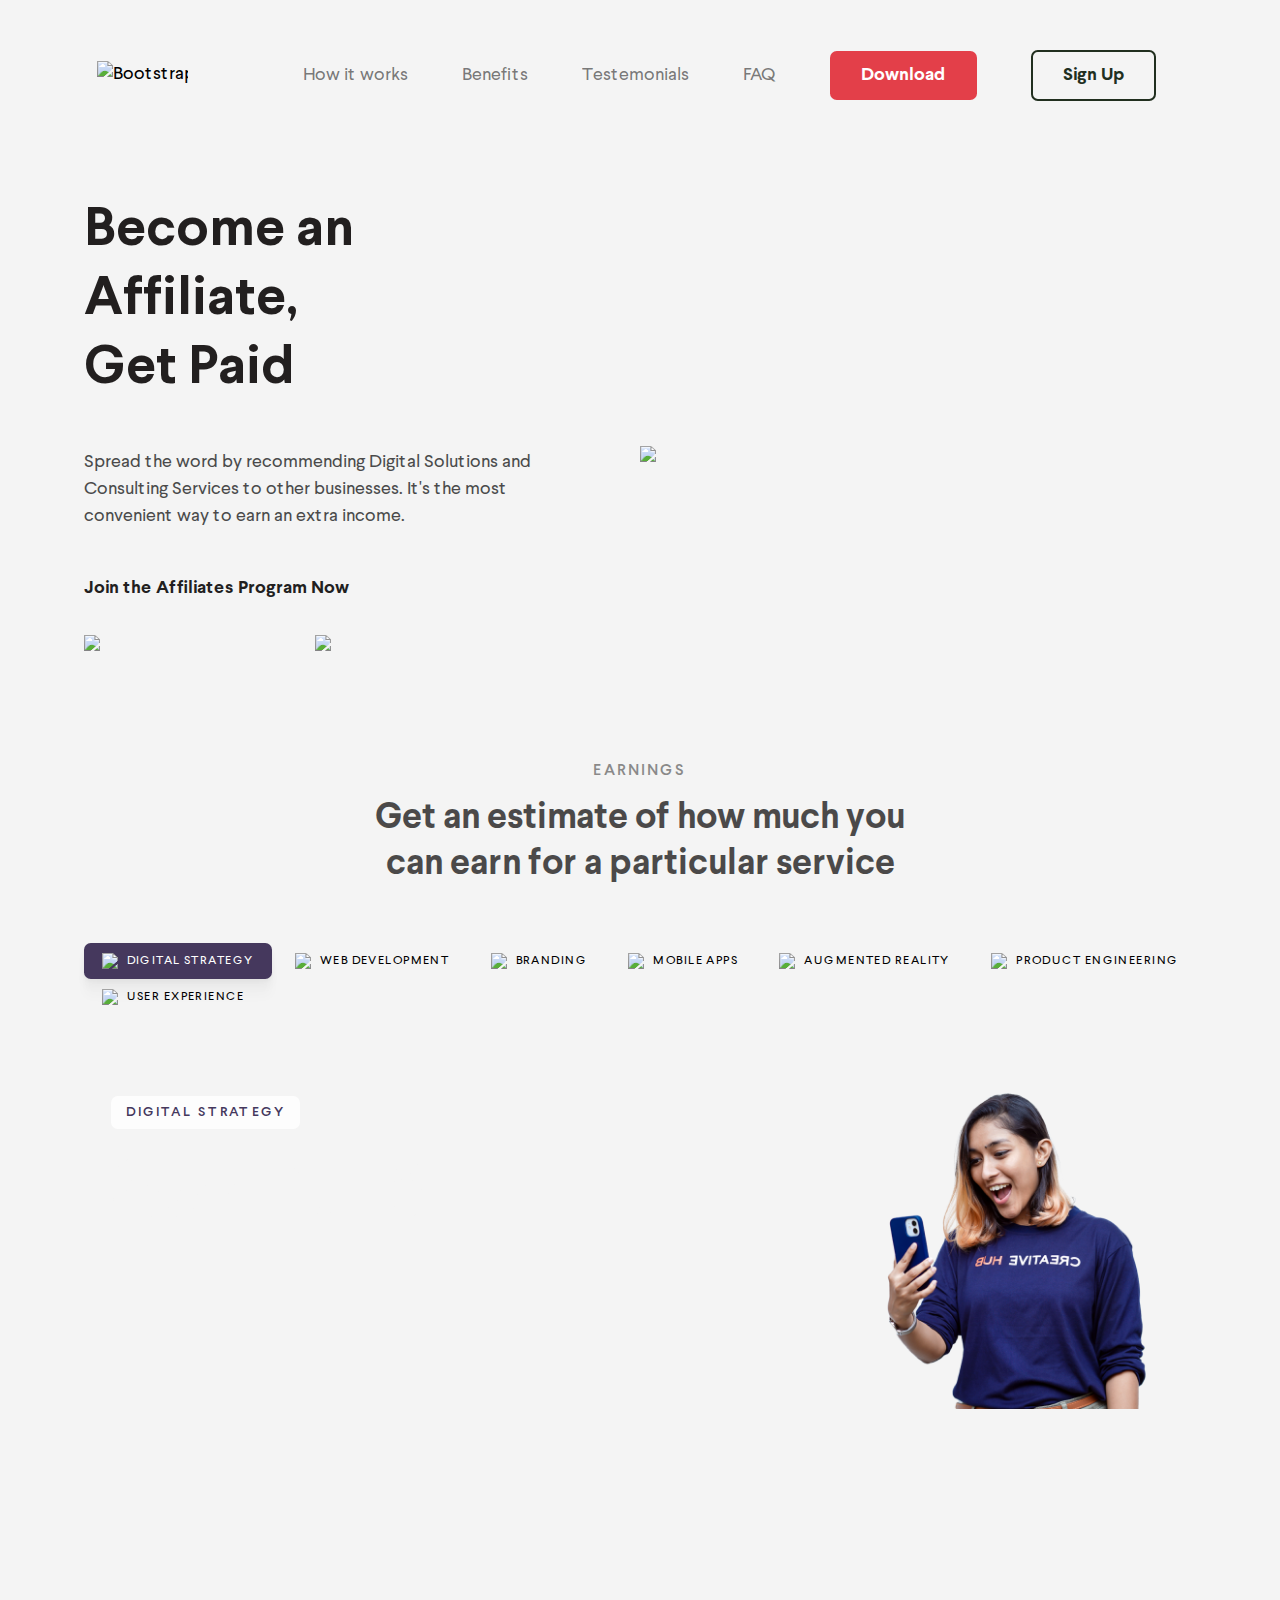
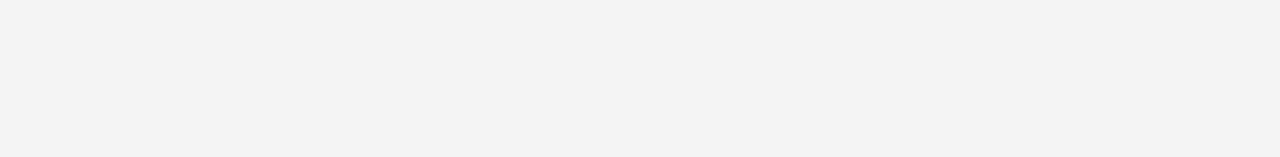
==== Affiliatesv1.html @ 4578acfc "Touches" ====
<!doctype html>
<html lang="en">

<head>
    <meta charset="utf-8">
    <meta name="viewport" content="width=device-width, initial-scale=1">
    <title>Affiliates | CreativeHub</title>
    <link href="stylesheesAff.css" rel="stylesheet" />
    <link href="/css/bootstrap.css" rel="stylesheet" />

</head>

<body>
    <div class="container-xl">
        <div class="row gy-5">
            <nav class="navbar navbar-expand-xl col-12">
                <div class="d-flex flex-row container-fluid">
                    <div class="col-1">
                        <a class="navbar-brand" href="#">
                            <img src="/assets/Logo.png" alt="Bootstrap">
                        </a>
                    </div>
                    <button class="navbar-toggler" type="button" data-bs-toggle="collapse"
                        data-bs-target="#navbarNavAltMarkup" aria-controls="navbarNavAltMarkup" aria-expanded="false"
                        aria-label="Toggle navigation">
                        <span class="navbar-toggler-icon"></span>
                    </button>
                    <div class="collapse navbar-collapse flex-row-reverse" id="navbarNavAltMarkup">
                        <ul class="navbar-nav">
                            <li class="nav-item p-3">
                                <a class="nav-link" href="#">
                                    <p>How it works</p>
                                </a>
                            </li>
                            <li class="nav-item p-3">
                                <a class="nav-link" href="#">
                                    <p>Benefits</p>
                                </a>
                            </li>
                            <li class="nav-item p-3">
                                <a class="nav-link" href="#">
                                    <p>Testemonials</p>
                                </a>
                            </li>
                            <li class="nav-item p-3">
                                <a class="nav-link" href="#">
                                    <p>FAQ</p>
                                </a>
                            </li>
                            <li class="nav-item p-3">
                                <a class="nav-link "><button type="button" class="btn btn-primary primary">
                                        <h4>Download</h4>
                                    </button></a>
                            </li>
                            <li class="nav-item p-3">
                                <a class="nav-link "><button type="button" class="btn btn-outline-secondary border-2">
                                        <h4>Sign Up</h4>
                                    </button></a>
                            </li>
                        </ul>
                    </div>
                </div>
            </nav>
            <div class="header-section">
                <div class="col-12">
                    <div class="row d-flex justify-content-between align-items-center">
                        <div class="col-lg-5 themed-grid-col" style=>
                            <div class="row gy-4">
                                <div class="col-lg-12">
                                    <h2>Become an Affiliate,<br>Get Paid</h2>
                                </div>
                                <div class="col-12">
                                    <p>Spread the word by recommending Digital Solutions and Consulting Services to
                                        other
                                        businesses.
                                        It's the most convenient way to earn an extra income.</p>
                                </div>
                                <div class="col-12">
                                    <h4>Join the Affiliates Program Now</h4>
                                </div>
                                <div class="col-12">
                                    <div class="d-flex">
                                        <div class="col-6">
                                            <img src="/assets/appstoreBadge.png" class="img-fluid">
                                        </div>
                                        <div class="col-6">
                                            <img src="/assets/playstoreBadge.png" class="img-fluid">
                                        </div>
                                    </div>
                                </div>
                            </div>
                        </div>
                        <div class="col-lg-6 themed-grid-col">
                            <img src="/assets/headerimage.png" class="img-fluid">
                        </div>
                    </div>
                </div>
            </div>
            <div class="section-earnings row gy-5">
                <div class="earnings-title row justify-content-center">
                    <div class="col-lg-6 text-center">
                        <h6 class="pb-3 text-opacity-50">Earnings</h6>
                        <h3>Get an estimate of how much you can earn for a particular service</h3>
                    </div>
                </div>
                
                <!-- This is the old Earnings -->
                <div class="earnings-tabs">
                    <ul class="nav nav-pills justify-content-between" id="pills-tab" role="tablist">

                        <li class="nav-item" role="presentation">
                            <button class="dm nav-link active" id="pills-dm-tab" data-bs-toggle="pill"
                                data-bs-target="#pills-dm" type="button" role="tab" aria-controls="pills-dm"
                                aria-selected="true"><img class="pe-2" src="/assets/Ellipse 91.png">DIGITAL
                                STRATEGY</button>
                        </li>
                        <li class="nav-item" role="presentation">
                            <button class="web nav-link" id="pills-web-tab" data-bs-toggle="pill"
                                data-bs-target="#pills-web" type="button" role="tab" aria-controls="pills-web"
                                aria-selected="false"><img class="pe-2" src="/assets/Ellipse 91.png">WEB
                                DEVELOPMENT</button>
                        </li>
                        <li class="nav-item" role="presentation">
                            <button class="brand nav-link" id="pills-brand-tab" data-bs-toggle="pill"
                                data-bs-target="#pills-brand" type="button" role="tab" aria-controls="pills-brand"
                                aria-selected="false"><img class="pe-2" src="/assets/Ellipse 91.png">BRANDING</button>
                        </li>
                        <li class="nav-item" role="presentation">
                            <button class="mobile nav-link" id="pills-mobile-tab" data-bs-toggle="pill"
                                data-bs-target="#pills-mobile" type="button" role="tab" aria-controls="pills-mobile"
                                aria-selected="false"><img class="pe-2" src="/assets/Ellipse 91.png">MOBILE
                                APPS</button>
                        </li>
                        <li class="nav-item" role="presentation">
                            <button class="ar-vr nav-link" id="pills-ar-vr-tab" data-bs-toggle="pill"
                                data-bs-target="#pills-ar-vr" type="button" role="tab" aria-controls="pills-ar-vr"
                                aria-selected="false"><img class="pe-2" src="/assets/Ellipse 91.png">AUGMENTED
                                REALITY</button>
                        </li>
                        <li class="nav-item" role="presentation">
                            <button class="prod nav-link" id="pills-prod-tab" data-bs-toggle="pill"
                                data-bs-target="#pills-prod" type="button" role="tab" aria-controls="pills-prod"
                                aria-selected="false"><img class="pe-2" src="/assets/Ellipse 91.png">PRODUCT
                                ENGINEERING</button>
                        </li>
                        <li class="nav-item" role="presentation">
                            <button class="ux nav-link" id="pills-ux-tab" data-bs-toggle="pill"
                                data-bs-target="#pills-ux" type="button" role="tab" aria-controls="pills-ux"
                                aria-selected="false"><img class="pe-2" src="/assets/Ellipse 91.png">USER
                                EXPERIENCE</button>
                        </li>
                    </ul>
                </div>
                <div class="earnings-content">
                    <div class="tab-content" id="pills-tabContent">
                        <div class="dm tab-pane fade show active rounded-3" id="pills-dm" role="tabpanel"
                            aria-labelledby="pills-dm-tab" tabindex="0">

                            <div class="pricing-content-dm row d-flex  justify-content-between position-relative">
                                <div class="content col-lg-7 themed-grid-col p-4">
                                    <h6><span class="badge bg-white text-dm">Digital Strategy</span></h6>
                                    <h1 class="numbers">$542.76</h1>
                                    <h6 class="text-opacity-50">per month</h6>
                                    <p class="">We define a winning digital strategy with the right combination of
                                        products,
                                        services, capabilities, and technologies to ensure that our client reaches their
                                        business goals in this digital world.</p>
                                </div>

                                <div class="col-lg-5 themed-grid-col d-flex justify-content-end">
                                    <div class="tab-content-image">
                                        <img src="/assets/dilini images 1.png" height="100%"
                                            class="custom position-absolute bottom-0 end-0">
                                    </div>
                                </div>
                            </div>
                        </div>
                        <div class="web tab-pane fade rounded-3" id="pills-web" role="tabpanel"
                            aria-labelledby="pills-web-tab" tabindex="0">
                            <div class="pricing-content-web row d-flex  justify-content-between position-relative">
                                <div class="content col-lg-7 themed-grid-col p-4">
                                    <h6><span class="badge bg-white text-dm">Digital Strategy</span></h6>
                                    <h1 class="numbers">$32.76</h1>
                                    <h6 class="text-opacity-50">per month</h6>
                                    <p class="">We define a winning digital strategy with the right combination of
                                        products,
                                        services, capabilities, and technologies to ensure that our client reaches their
                                        business goals in this digital world.</p>
                                </div>

                                <div class="col-lg-5 themed-grid-col d-flex justify-content-end">
                                    <div class="tab-content-image">
                                        <img src="/assets/dilini images 1.png" height="100%"
                                            class="custom position-absolute bottom-0 end-0">
                                    </div>
                                </div>
                            </div>
                        </div>
                        <div class="brand tab-pane fade" id="pills-brand" role="tabpanel"
                            aria-labelledby="pills-brand-tab" tabindex="0">...</div>
                        <div class="mobile tab-pane fade" id="pills-mobile" role="tabpanel"
                            aria-labelledby="pills-mobile-tab" tabindex="0">...</div>
                        <div class="ar-vr tab-pane fade" id="pills-ar-vr" role="tabpanel"
                            aria-labelledby="pills-ar-vr-tab" tabindex="0">...</div>
                        <div class="prod tab-pane fade" id="pills-prod" role="tabpanel" aria-labelledby="pills-prod-tab"
                            tabindex="0">...</div>
                        <div class="ux tab-pane fade" id="pills-ux" role="tabpanel" aria-labelledby="pills-ux-tab"
                            tabindex="0">...</div>
                    </div>
                </div>

            </div>

        </div>
    </div>
    </div>

    <script src="https://cdn.jsdelivr.net/npm/bootstrap@5.3.0-alpha1/dist/js/bootstrap.bundle.min.js"
        integrity="sha384-w76AqPfDkMBDXo30jS1Sgez6pr3x5MlQ1ZAGC+nuZB+EYdgRZgiwxhTBTkF7CXvN"
        crossorigin="anonymous"></script>
</body>

</html>
---- stylesheesAff.css ----
@import url("/fonts/stylesheet.css");

* {
    font-family: 'Larsseit';
    font-size: 18px;
}

.btn-primary {
    font-weight: 700;
    /* Auto layout */

    display: flex;
    flex-direction: row;
    justify-content: center;
    align-items: center;
    padding: 15px 30px;
    gap: 10px;

    /* Inside auto layout */

    flex: none;
    flex-grow: 0;
}

@keyframes float {
    0% {
        box-shadow: 0 5px 15px 0px rgba(0, 0, 0, 0.6);
        transform: translatey(0px);
    }

    50% {
        box-shadow: 0 25px 15px 0px rgba(0, 0, 0, 0.2);
        transform: translatey(-20px);
    }

    100% {
        box-shadow: 0 5px 15px 0px rgba(0, 0, 0, 0.6);
        transform: translatey(0px);
    }
}

.nav-tab-car {
    background-color: red;
}
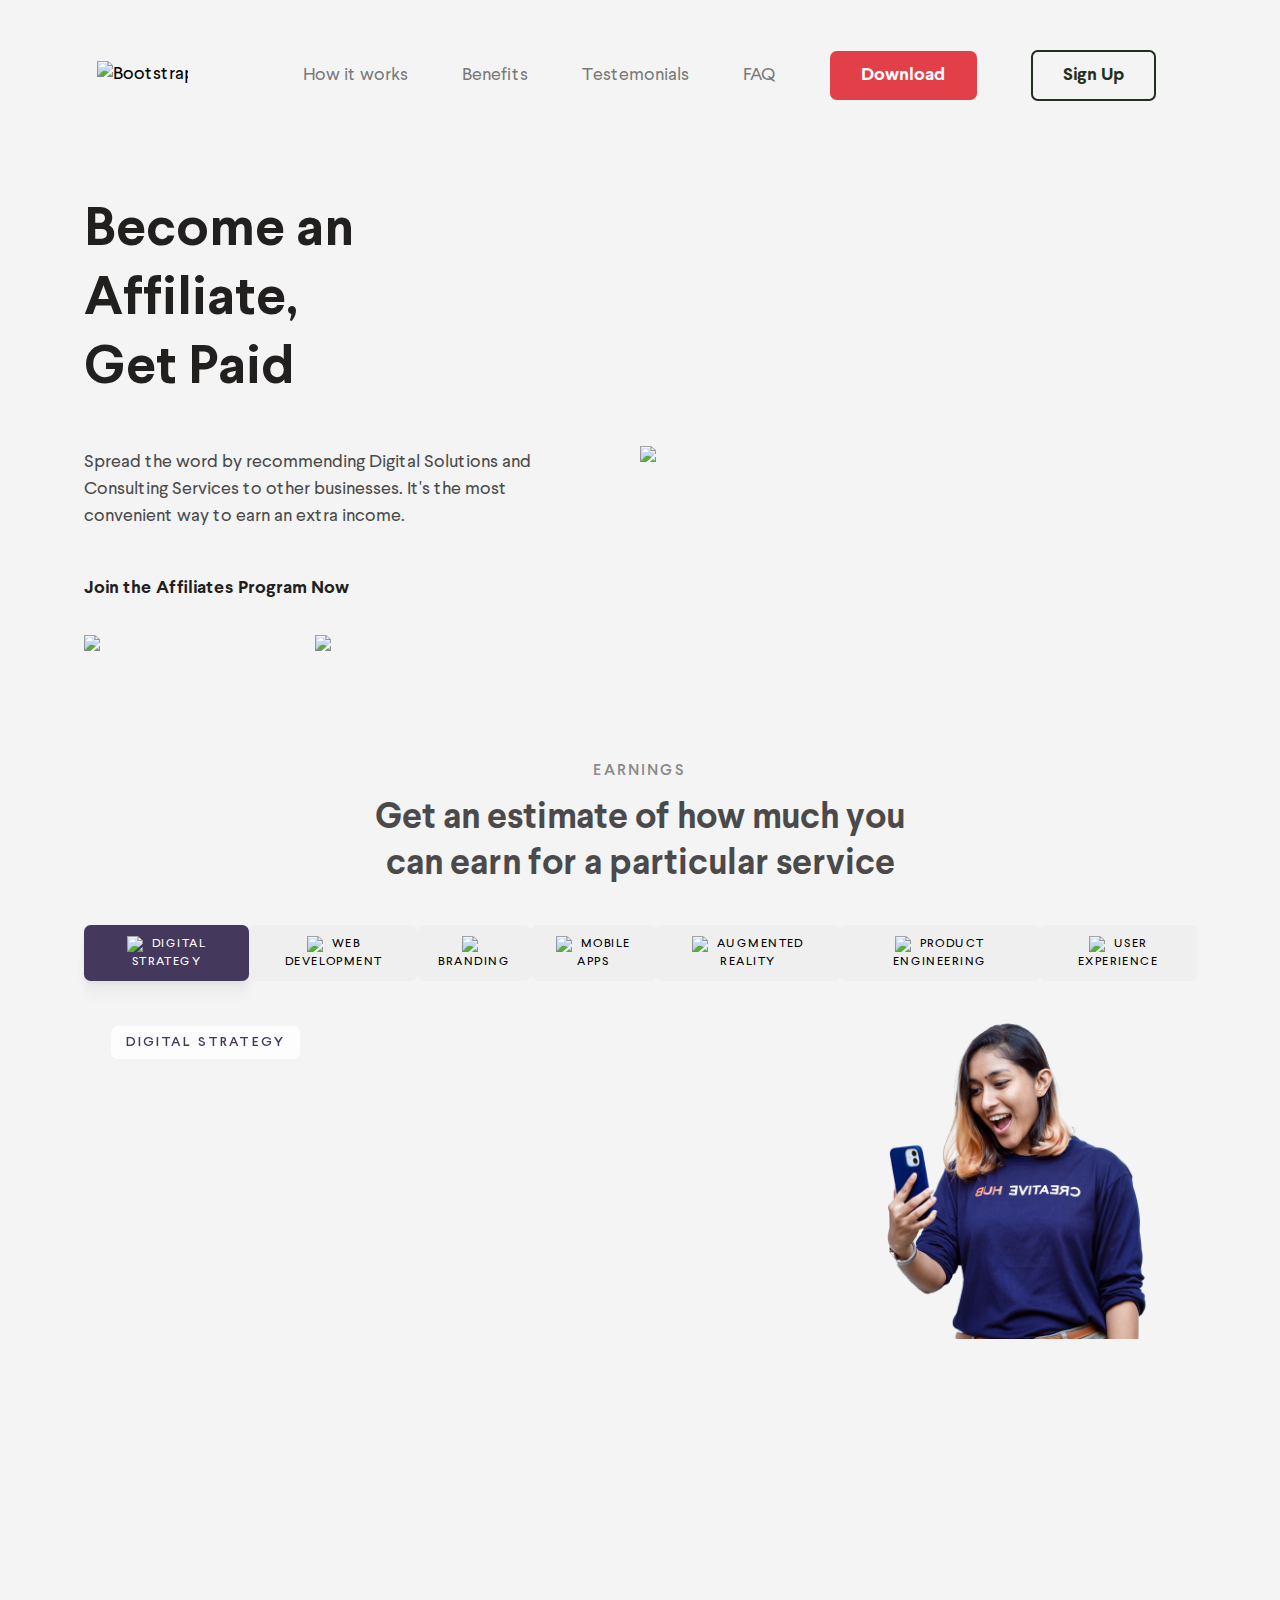
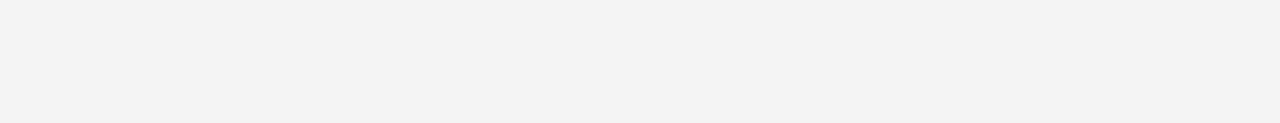
==== commit eb740e94: "FIxed Version--Earning Tabs" ====
--- a/Affiliatesv1.html
+++ b/Affiliatesv1.html
@@ -103,60 +103,37 @@
                         <h3>Get an estimate of how much you can earn for a particular service</h3>
                     </div>
                 </div>
-                
-                <!-- This is the old Earnings -->
-                <div class="earnings-tabs">
-                    <ul class="nav nav-pills justify-content-between" id="pills-tab" role="tablist">
+                <div id="carousel-tabs" class="carousel slide row gy-3 carousel-fade"
+                    data-bs-ride="carousel">
 
-                        <li class="nav-item" role="presentation">
-                            <button class="dm nav-link active" id="pills-dm-tab" data-bs-toggle="pill"
-                                data-bs-target="#pills-dm" type="button" role="tab" aria-controls="pills-dm"
-                                aria-selected="true"><img class="pe-2" src="/assets/Ellipse 91.png">DIGITAL
-                                STRATEGY</button>
-                        </li>
-                        <li class="nav-item" role="presentation">
-                            <button class="web nav-link" id="pills-web-tab" data-bs-toggle="pill"
-                                data-bs-target="#pills-web" type="button" role="tab" aria-controls="pills-web"
-                                aria-selected="false"><img class="pe-2" src="/assets/Ellipse 91.png">WEB
-                                DEVELOPMENT</button>
-                        </li>
-                        <li class="nav-item" role="presentation">
-                            <button class="brand nav-link" id="pills-brand-tab" data-bs-toggle="pill"
-                                data-bs-target="#pills-brand" type="button" role="tab" aria-controls="pills-brand"
-                                aria-selected="false"><img class="pe-2" src="/assets/Ellipse 91.png">BRANDING</button>
-                        </li>
-                        <li class="nav-item" role="presentation">
-                            <button class="mobile nav-link" id="pills-mobile-tab" data-bs-toggle="pill"
-                                data-bs-target="#pills-mobile" type="button" role="tab" aria-controls="pills-mobile"
-                                aria-selected="false"><img class="pe-2" src="/assets/Ellipse 91.png">MOBILE
-                                APPS</button>
-                        </li>
-                        <li class="nav-item" role="presentation">
-                            <button class="ar-vr nav-link" id="pills-ar-vr-tab" data-bs-toggle="pill"
-                                data-bs-target="#pills-ar-vr" type="button" role="tab" aria-controls="pills-ar-vr"
-                                aria-selected="false"><img class="pe-2" src="/assets/Ellipse 91.png">AUGMENTED
-                                REALITY</button>
-                        </li>
-                        <li class="nav-item" role="presentation">
-                            <button class="prod nav-link" id="pills-prod-tab" data-bs-toggle="pill"
-                                data-bs-target="#pills-prod" type="button" role="tab" aria-controls="pills-prod"
-                                aria-selected="false"><img class="pe-2" src="/assets/Ellipse 91.png">PRODUCT
-                                ENGINEERING</button>
-                        </li>
-                        <li class="nav-item" role="presentation">
-                            <button class="ux nav-link" id="pills-ux-tab" data-bs-toggle="pill"
-                                data-bs-target="#pills-ux" type="button" role="tab" aria-controls="pills-ux"
-                                aria-selected="false"><img class="pe-2" src="/assets/Ellipse 91.png">USER
-                                EXPERIENCE</button>
-                        </li>
-                    </ul>
-                </div>
-                <div class="earnings-content">
-                    <div class="tab-content" id="pills-tabContent">
-                        <div class="dm tab-pane fade show active rounded-3" id="pills-dm" role="tabpanel"
-                            aria-labelledby="pills-dm-tab" tabindex="0">
+                    <div class="carousel-indicators">
+                        <button type="button" data-bs-target="#carousel-tabs" data-bs-slide-to="0"
+                            class="dm active" aria-current="true" aria-label="Slide 1"><img class="pe-2"
+                                src="/assets/Ellipse 91.png">Digital Strategy</button>
+                        <button type="button" data-bs-target="#carousel-tabs" data-bs-slide-to="1"
+                            class="web" aria-label="Slide 2"><img class="pe-2" src="/assets/Ellipse 91.png">Web
+                            Development</button>
+                        <button type="button" data-bs-target="#carousel-tabs" data-bs-slide-to="2"
+                            class="brand" aria-label="Slide 3"><img class="pe-2"
+                                src="/assets/Ellipse 91.png">Branding</button>
+                        <button type="button" data-bs-target="#carousel-tabs" data-bs-slide-to="3"
+                            class="mobile" aria-label="Slide 4"><img class="pe-2" src="/assets/Ellipse 91.png">Mobile
+                            Apps</button>
+                        <button type="button" data-bs-target="#carousel-tabs" data-bs-slide-to="4"
+                            class="ar-vr" aria-label="Slide 5"><img class="pe-2" src="/assets/Ellipse 91.png">Augmented
+                            Reality</button>
+                        <button type="button" data-bs-target="#carousel-tabs" data-bs-slide-to="5"
+                            class="prod" aria-label="Slide 6"><img class="pe-2" src="/assets/Ellipse 91.png">Product
+                            Engineering</button>
+                        <button type="button" data-bs-target="#carousel-tabs" data-bs-slide-to="6"
+                            class="ux" aria-label="Slide 7"><img class="pe-2" src="/assets/Ellipse 91.png">User
+                            Experience</button>
+                    </div>
 
-                            <div class="pricing-content-dm row d-flex  justify-content-between position-relative">
+                    <div class="carousel-inner rounded-3">
+                        <div class="carousel-item active ">
+                            <div class="pricing-content-dm row d-flex justify-content-between position-relative"
+                                id="carousel-dm">
                                 <div class="content col-lg-7 themed-grid-col p-4">
                                     <h6><span class="badge bg-white text-dm">Digital Strategy</span></h6>
                                     <h1 class="numbers">$542.76</h1>
@@ -175,40 +152,26 @@
                                 </div>
                             </div>
                         </div>
-                        <div class="web tab-pane fade rounded-3" id="pills-web" role="tabpanel"
-                            aria-labelledby="pills-web-tab" tabindex="0">
-                            <div class="pricing-content-web row d-flex  justify-content-between position-relative">
-                                <div class="content col-lg-7 themed-grid-col p-4">
-                                    <h6><span class="badge bg-white text-dm">Digital Strategy</span></h6>
-                                    <h1 class="numbers">$32.76</h1>
-                                    <h6 class="text-opacity-50">per month</h6>
-                                    <p class="">We define a winning digital strategy with the right combination of
-                                        products,
-                                        services, capabilities, and technologies to ensure that our client reaches their
-                                        business goals in this digital world.</p>
-                                </div>
-
-                                <div class="col-lg-5 themed-grid-col d-flex justify-content-end">
-                                    <div class="tab-content-image">
-                                        <img src="/assets/dilini images 1.png" height="100%"
-                                            class="custom position-absolute bottom-0 end-0">
-                                    </div>
-                                </div>
-                            </div>
+                        <div class="carousel-item">
+                            <img src="/assets/image 17.png" class="d-block w-100" alt="...">
                         </div>
-                        <div class="brand tab-pane fade" id="pills-brand" role="tabpanel"
-                            aria-labelledby="pills-brand-tab" tabindex="0">...</div>
-                        <div class="mobile tab-pane fade" id="pills-mobile" role="tabpanel"
-                            aria-labelledby="pills-mobile-tab" tabindex="0">...</div>
-                        <div class="ar-vr tab-pane fade" id="pills-ar-vr" role="tabpanel"
-                            aria-labelledby="pills-ar-vr-tab" tabindex="0">...</div>
-                        <div class="prod tab-pane fade" id="pills-prod" role="tabpanel" aria-labelledby="pills-prod-tab"
-                            tabindex="0">...</div>
-                        <div class="ux tab-pane fade" id="pills-ux" role="tabpanel" aria-labelledby="pills-ux-tab"
-                            tabindex="0">...</div>
+                        <div class="carousel-item">
+                            <img src="/assets/image 16.png" class="d-block w-100" alt="...">
+                        </div>
+                        <div class="carousel-item">
+                            <img src="/assets/image 16.png" class="d-block w-100" alt="...">
+                        </div>
+                        <div class="carousel-item">
+                            <img src="/assets/image 16.png" class="d-block w-100" alt="...">
+                        </div>
+                        <div class="carousel-item">
+                            <img src="/assets/image 16.png" class="d-block w-100" alt="...">
+                        </div>
+                        <div class="carousel-item">
+                            <img src="/assets/image 16.png" class="d-block w-100" alt="...">
+                        </div>
                     </div>
                 </div>
-
             </div>
 
         </div>
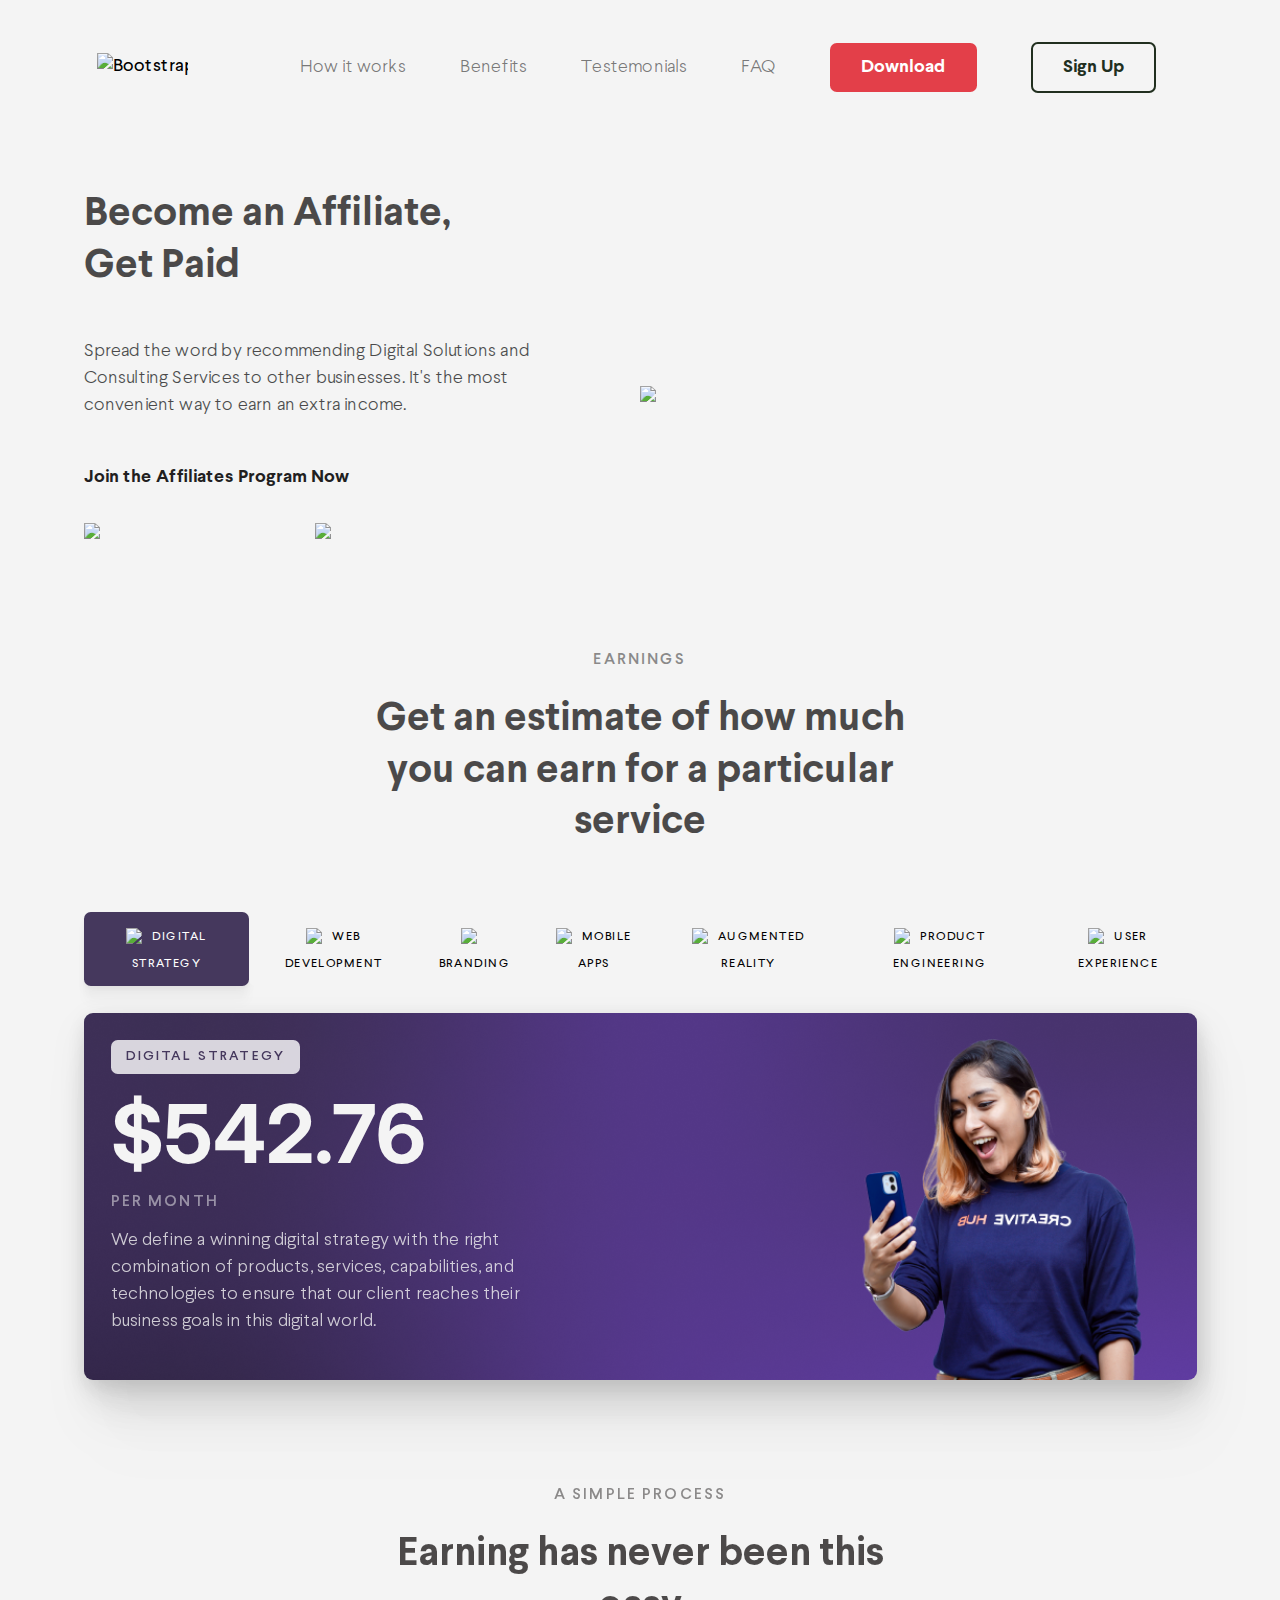
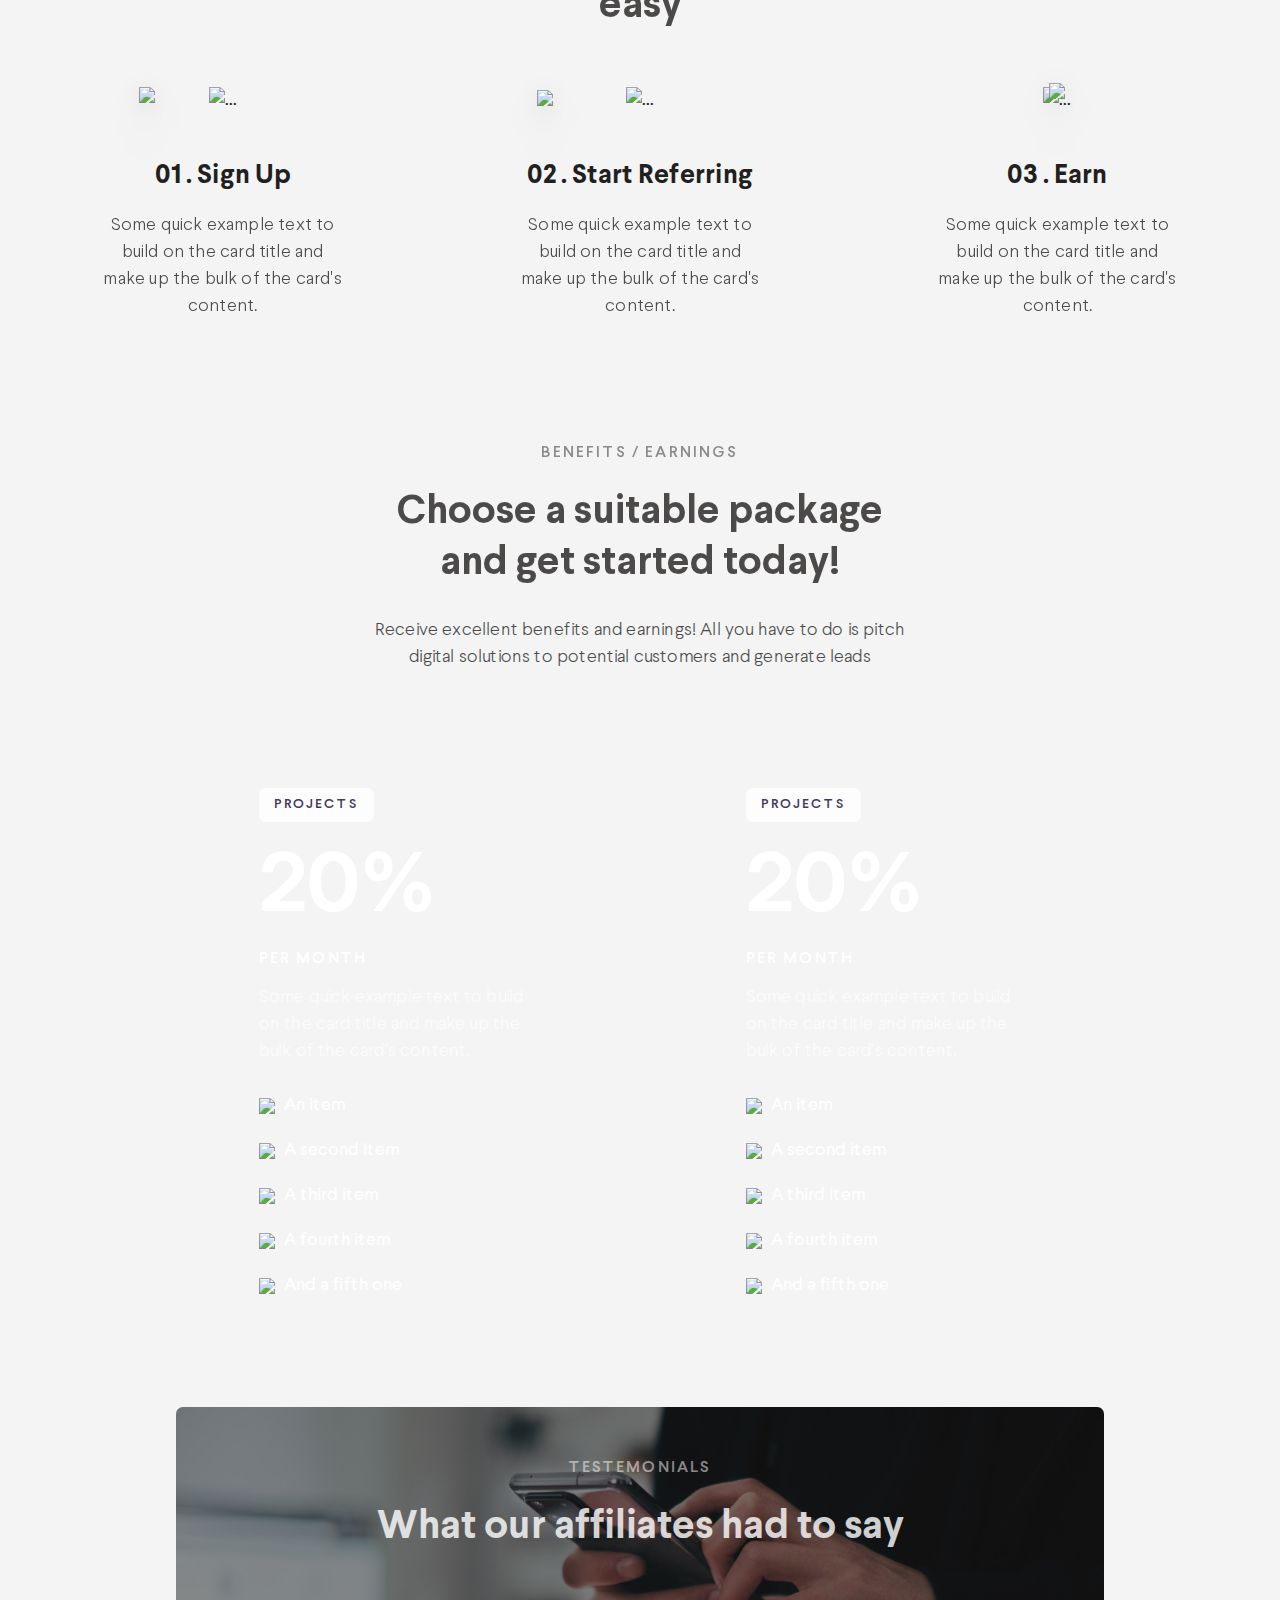
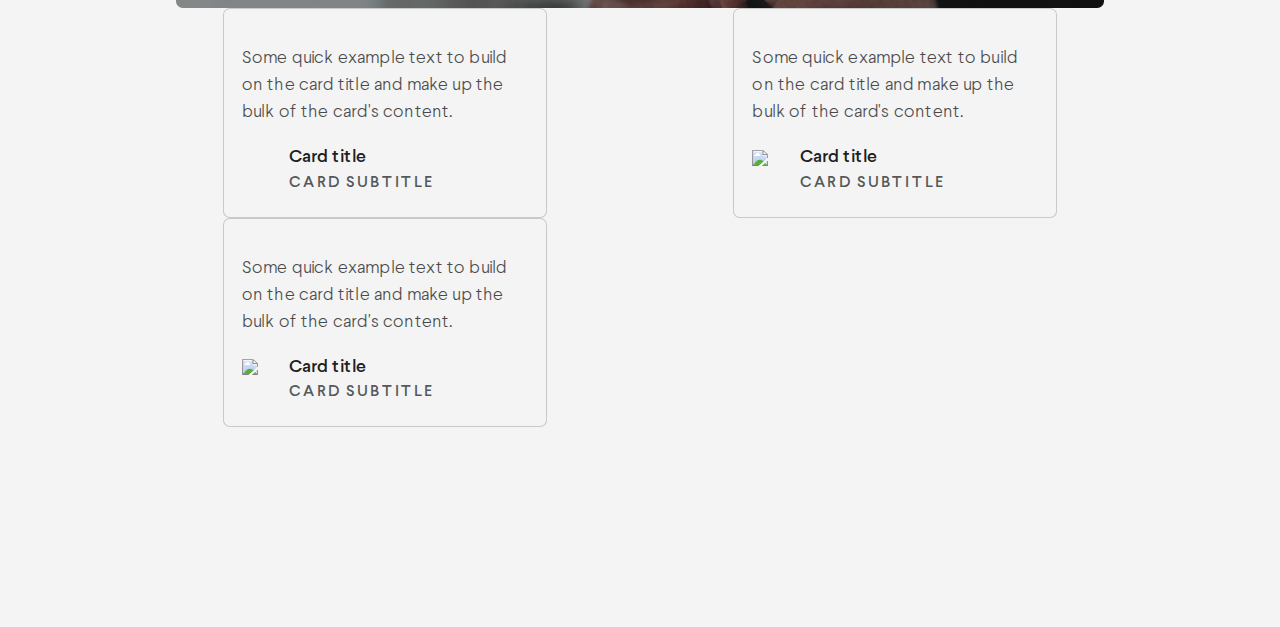
==== commit 238b9b85: "Push after long time" ====
--- a/Affiliatesv1.html
+++ b/Affiliatesv1.html
@@ -8,11 +8,14 @@
     <link href="stylesheesAff.css" rel="stylesheet" />
     <link href="/css/bootstrap.css" rel="stylesheet" />
 
+
+
+
 </head>
 
-<body>
+<body style="margin-bottom: 200px;">
     <div class="container-xl">
-        <div class="row gy-5">
+        <div class="row row-gap-5">
             <nav class="navbar navbar-expand-xl col-12">
                 <div class="d-flex flex-row container-fluid">
                     <div class="col-1">
@@ -61,80 +64,79 @@
                     </div>
                 </div>
             </nav>
-            <div class="header-section">
-                <div class="col-12">
-                    <div class="row d-flex justify-content-between align-items-center">
-                        <div class="col-lg-5 themed-grid-col" style=>
-                            <div class="row gy-4">
-                                <div class="col-lg-12">
-                                    <h2>Become an Affiliate,<br>Get Paid</h2>
-                                </div>
-                                <div class="col-12">
-                                    <p>Spread the word by recommending Digital Solutions and Consulting Services to
-                                        other
-                                        businesses.
-                                        It's the most convenient way to earn an extra income.</p>
-                                </div>
-                                <div class="col-12">
-                                    <h4>Join the Affiliates Program Now</h4>
-                                </div>
-                                <div class="col-12">
-                                    <div class="d-flex">
-                                        <div class="col-6">
-                                            <img src="/assets/appstoreBadge.png" class="img-fluid">
-                                        </div>
-                                        <div class="col-6">
-                                            <img src="/assets/playstoreBadge.png" class="img-fluid">
-                                        </div>
-                                    </div>
-                                </div>
-                            </div>
-                        </div>
-                        <div class="col-lg-6 themed-grid-col">
-                            <img src="/assets/headerimage.png" class="img-fluid">
-                        </div>
+            <div class="header-section align-items-center col-12">
+                <div class="row justify-content-between align-items-center">
+                    <div class="col-lg-5 themed-grid-col">
+                        <div class="row gy-4">
+                            <div class="col-lg-12">
+                                <h2>Become an Affiliate,<br>Get Paid</h2>
+                            </div>
+                            <div class="col-12">
+                                <p>Spread the word by recommending Digital Solutions and Consulting Services to
+                                    other
+                                    businesses.
+                                    It's the most convenient way to earn an extra income.</p>
+                            </div>
+                            <div class="col-12">
+                                <h4>Join the Affiliates Program Now</h4>
+                            </div>
+                            <div class="col-xl-12">
+                                <div class="d-flex">
+                                    <div class="col-6">
+                                        <img src="/assets/appstoreBadge.png" class="img-fluid">
+                                    </div>
+                                    <div class="col-6">
+                                        <img src="/assets/playstoreBadge.png" class="img-fluid">
+                                    </div>
+                                </div>
+                            </div>
+                        </div>
+                    </div>
+                    <div class="col-lg-6 themed-grid-col">
+                        <img src="/assets/headerimage.png" class="img-fluid">
                     </div>
                 </div>
             </div>
-            <div class="section-earnings row gy-5">
+            <div class="section-earnings col-12 row row-gap-6 mb-5">
+
                 <div class="earnings-title row justify-content-center">
-                    <div class="col-lg-6 text-center">
-                        <h6 class="pb-3 text-opacity-50">Earnings</h6>
-                        <h3>Get an estimate of how much you can earn for a particular service</h3>
-                    </div>
-                </div>
-                <div id="carousel-tabs" class="carousel slide row gy-3 carousel-fade"
-                    data-bs-ride="carousel">
+                    <div class="col-lg-6 text-center row row-gap-4">
+                        <h6 class="col-12 text-opacity-50">Earnings</h6>
+                        <h2 class="col-12">Get an estimate of how much you can earn for a particular service</h2>
+                    </div>
+                </div>
+
+                <div id="carousel-tabs" class="carousel slide row row-gap-4" data-bs-ride="carousel">
 
                     <div class="carousel-indicators">
-                        <button type="button" data-bs-target="#carousel-tabs" data-bs-slide-to="0"
-                            class="dm active" aria-current="true" aria-label="Slide 1"><img class="pe-2"
-                                src="/assets/Ellipse 91.png">Digital Strategy</button>
-                        <button type="button" data-bs-target="#carousel-tabs" data-bs-slide-to="1"
-                            class="web" aria-label="Slide 2"><img class="pe-2" src="/assets/Ellipse 91.png">Web
-                            Development</button>
-                        <button type="button" data-bs-target="#carousel-tabs" data-bs-slide-to="2"
-                            class="brand" aria-label="Slide 3"><img class="pe-2"
-                                src="/assets/Ellipse 91.png">Branding</button>
-                        <button type="button" data-bs-target="#carousel-tabs" data-bs-slide-to="3"
-                            class="mobile" aria-label="Slide 4"><img class="pe-2" src="/assets/Ellipse 91.png">Mobile
-                            Apps</button>
-                        <button type="button" data-bs-target="#carousel-tabs" data-bs-slide-to="4"
-                            class="ar-vr" aria-label="Slide 5"><img class="pe-2" src="/assets/Ellipse 91.png">Augmented
-                            Reality</button>
-                        <button type="button" data-bs-target="#carousel-tabs" data-bs-slide-to="5"
-                            class="prod" aria-label="Slide 6"><img class="pe-2" src="/assets/Ellipse 91.png">Product
-                            Engineering</button>
-                        <button type="button" data-bs-target="#carousel-tabs" data-bs-slide-to="6"
-                            class="ux" aria-label="Slide 7"><img class="pe-2" src="/assets/Ellipse 91.png">User
-                            Experience</button>
+                        <button type="button" data-bs-target="#carousel-tabs" data-bs-slide-to="0" class="dm active"
+                            aria-current="true" aria-label="Slide 1"><img class="icon"
+                                src="/assets/Ellipse 91.png"><span>Digital Strategy</span></button>
+                        <button type="button" data-bs-target="#carousel-tabs" data-bs-slide-to="1" class="web"
+                            aria-label="Slide 2"><img class="icon" src="/assets/Ellipse 91.png"><span>Web
+                                Development</span></button>
+                        <button type="button" data-bs-target="#carousel-tabs" data-bs-slide-to="2" class="brand"
+                            aria-label="Slide 3"><img class="icon"
+                                src="/assets/Ellipse 91.png"><span>Branding</span></button>
+                        <button type="button" data-bs-target="#carousel-tabs" data-bs-slide-to="3" class="mobile"
+                            aria-label="Slide 4"><img class="icon" src="/assets/Ellipse 91.png"><span>Mobile
+                                Apps</span></button>
+                        <button type="button" data-bs-target="#carousel-tabs" data-bs-slide-to="4" class="ar-vr"
+                            aria-label="Slide 5"><img class="icon" src="/assets/Ellipse 91.png"><span>Augmented
+                                Reality</span></button>
+                        <button type="button" data-bs-target="#carousel-tabs" data-bs-slide-to="5" class="prod"
+                            aria-label="Slide 6"><img class="icon" src="/assets/Ellipse 91.png"><span>Product
+                                Engineering</span></button>
+                        <button type="button" data-bs-target="#carousel-tabs" data-bs-slide-to="6" class="ux"
+                            aria-label="Slide 7"><img class="icon" src="/assets/Ellipse 91.png"><span>User
+                                Experience</span></button>
                     </div>
 
                     <div class="carousel-inner rounded-3">
                         <div class="carousel-item active ">
                             <div class="pricing-content-dm row d-flex justify-content-between position-relative"
                                 id="carousel-dm">
-                                <div class="content col-lg-7 themed-grid-col p-4">
+                                <div class="content col-lg-5 themed-grid-col p-4">
                                     <h6><span class="badge bg-white text-dm">Digital Strategy</span></h6>
                                     <h1 class="numbers">$542.76</h1>
                                     <h6 class="text-opacity-50">per month</h6>
@@ -153,34 +155,317 @@
                             </div>
                         </div>
                         <div class="carousel-item">
-                            <img src="/assets/image 17.png" class="d-block w-100" alt="...">
-                        </div>
-                        <div class="carousel-item">
-                            <img src="/assets/image 16.png" class="d-block w-100" alt="...">
-                        </div>
-                        <div class="carousel-item">
-                            <img src="/assets/image 16.png" class="d-block w-100" alt="...">
-                        </div>
-                        <div class="carousel-item">
-                            <img src="/assets/image 16.png" class="d-block w-100" alt="...">
-                        </div>
-                        <div class="carousel-item">
-                            <img src="/assets/image 16.png" class="d-block w-100" alt="...">
-                        </div>
-                        <div class="carousel-item">
-                            <img src="/assets/image 16.png" class="d-block w-100" alt="...">
+                            <div class="pricing-content-dm row d-flex justify-content-between position-relative"
+                                id="carousel-web">
+                                <div class="content col-lg-5 themed-grid-col p-4">
+                                    <h6><span class="badge bg-white text-web">Web Development</span></h6>
+                                    <h1 class="numbers">$542.76</h1>
+                                    <h6 class="text-opacity-50">per month</h6>
+                                    <p class="">We define a winning digital strategy with the right combination of
+                                        products,
+                                        services, capabilities, and technologies to ensure that our client reaches their
+                                        business goals in this digital world.</p>
+                                </div>
+
+                                <div class="col-lg-5 themed-grid-col d-flex justify-content-end">
+                                    <div class="tab-content-image">
+                                        <img src="/assets/dilini images 1.png" height="100%"
+                                            class="custom position-absolute bottom-0 end-0">
+                                    </div>
+                                </div>
+                            </div>
+                        </div>
+                        <div class="carousel-item">
+                            <div class="pricing-content-dm row d-flex justify-content-between position-relative"
+                                id="carousel-brand">
+                                <div class="content col-lg-5 themed-grid-col p-4">
+                                    <h6><span class="badge bg-white text-brand">Branding</span></h6>
+                                    <h1 class="numbers">$542.76</h1>
+                                    <h6 class="text-opacity-50">per month</h6>
+                                    <p class="">We define a winning digital strategy with the right combination of
+                                        products,
+                                        services, capabilities, and technologies to ensure that our client reaches their
+                                        business goals in this digital world.</p>
+                                </div>
+
+                                <div class="col-lg-5 themed-grid-col d-flex justify-content-end">
+                                    <div class="tab-content-image">
+                                        <img src="/assets/dilini images 1.png" height="100%"
+                                            class="custom position-absolute bottom-0 end-0">
+                                    </div>
+                                </div>
+                            </div>
+                        </div>
+                        <div class="carousel-item">
+                            <div class="pricing-content-dm row d-flex justify-content-between position-relative"
+                                id="carousel-mobile">
+                                <div class="content col-lg-5 themed-grid-col p-4">
+                                    <h6><span class="badge bg-white text-mobile">Mobile Apps</span></h6>
+                                    <h1 class="numbers">$542.76</h1>
+                                    <h6 class="text-opacity-50">per month</h6>
+                                    <p class="">We define a winning digital strategy with the right combination of
+                                        products,
+                                        services, capabilities, and technologies to ensure that our client reaches their
+                                        business goals in this digital world.</p>
+                                </div>
+
+                                <div class="col-lg-5 themed-grid-col d-flex justify-content-end">
+                                    <div class="tab-content-image">
+                                        <img src="/assets/dilini images 1.png" height="100%"
+                                            class="custom position-absolute bottom-0 end-0">
+                                    </div>
+                                </div>
+                            </div>
+                        </div>
+                        <div class="carousel-item">
+                            <div class="pricing-content-dm row d-flex justify-content-between position-relative"
+                                id="carousel-ar-vr">
+                                <div class="content col-lg-5 themed-grid-col p-4">
+                                    <h6><span class="badge bg-white text-ar-vr">Augmented Reality</span></h6>
+                                    <h1 class="numbers">$542.76</h1>
+                                    <h6 class="text-opacity-50">per month</h6>
+                                    <p class="">We define a winning digital strategy with the right combination of
+                                        products,
+                                        services, capabilities, and technologies to ensure that our client reaches their
+                                        business goals in this digital world.</p>
+                                </div>
+
+                                <div class="col-lg-5 themed-grid-col d-flex justify-content-end">
+                                    <div class="tab-content-image">
+                                        <img src="/assets/dilini images 1.png" height="100%"
+                                            class="custom position-absolute bottom-0 end-0">
+                                    </div>
+                                </div>
+                            </div>
+                        </div>
+                        <div class="carousel-item">
+                            <div class="pricing-content-dm row d-flex justify-content-between position-relative"
+                                id="carousel-prod">
+                                <div class="content col-lg-5 themed-grid-col p-4">
+                                    <h6><span class="badge bg-white text-prod">Product Engineering</span></h6>
+                                    <h1 class="numbers">$542.76</h1>
+                                    <h6 class="text-opacity-50">per month</h6>
+                                    <p class="">We define a winning digital strategy with the right combination of
+                                        products,
+                                        services, capabilities, and technologies to ensure that our client reaches their
+                                        business goals in this digital world.</p>
+                                </div>
+
+                                <div class="col-lg-5 themed-grid-col d-flex justify-content-end">
+                                    <div class="tab-content-image">
+                                        <img src="/assets/dilini images 1.png" height="100%"
+                                            class="custom position-absolute bottom-0 end-0">
+                                    </div>
+                                </div>
+                            </div>
+                        </div>
+                        <div class="carousel-item">
+                            <div class="pricing-content-dm row d-flex justify-content-between position-relative"
+                                id="carousel-ux">
+                                <div class="content col-lg-5 themed-grid-col p-4">
+                                    <h6><span class="badge bg-white text-ux">User Experience</span></h6>
+                                    <h1 class="numbers">$542.76</h1>
+                                    <h6 class="text-opacity-50">per month</h6>
+                                    <p class="">We define a winning digital strategy with the right combination of
+                                        products,
+                                        services, capabilities, and technologies to ensure that our client reaches their
+                                        business goals in this digital world.</p>
+                                </div>
+
+                                <div class="col-lg-5 themed-grid-col d-flex justify-content-end">
+                                    <div class="tab-content-image">
+                                        <img src="/assets/dilini images 1.png" height="100%"
+                                            class="custom position-absolute bottom-0 end-0">
+                                    </div>
+                                </div>
+                            </div>
                         </div>
                     </div>
                 </div>
             </div>
+            <div class="section-process col-12 row row-gap">
+                <div class="process-title row justify-content-center">
+                    <div class="col-lg-6 text-center row row-gap-4">
+                        <h6 class="col-12 text-opacity-50">A simple Process</h6>
+                        <h2 class="col-12">Earning has never been this easy</h2>
+                    </div>
+                </div>
+                <div class="process-steps row row-gap-4 text-center justify-content-between">
+                    <div class="card border-0 col-sm-3 row gy-4">
+                        <div class="card-image position-relative">
+                            <img src="/assets/signupbuttons.png"
+                                class="position-absolute bottom-40 start-20 shadow-card img-fluid">
+                            <img src="/assets/Sigh Up.png" class="img-fluid" alt="...">
+                        </div>
+                        <div class="card-body">
+                            <h3>01 . Sign Up</h3>
+                            <p class="card-text">Some quick example text to build on the card title and make up the bulk
+                                of the card's content.</p>
+                        </div>
+                    </div>
+                    <div class="card border-0 col-sm-3 row gy-4">
+                        <div class="card-image position-relative">
+                            <img src="/assets/servicetype.png"
+                                class=" img-fluid position-absolute bottom-30 start-15 shadow-card">
+                            <img src="/assets/Start Referring.png" class="img-fluid" alt="...">
+                        </div>
+                        <div class="card-body">
+                            <h3>02 . Start Referring</h3>
+                            <p class="card-text">Some quick example text to build on the card title and make up the bulk
+                                of the card's content.</p>
+                        </div>
+                    </div>
+                    <div class="card border-0 col-sm-3 row gy-4">
+                        <div class="card-image position-relative">
+                            <img src="/assets/Lead.png"
+                                class=" img-fluid position-absolute bottom-25 start-50 translate-middle shadow-card">
+                            <img src="/assets/Earn.png" class="img-fluid" alt="...">
+                        </div>
+                        <div class="card-body">
+                            <h3>03 . Earn</h3>
+                            <p class="card-text">Some quick example text to build on the card title and make up the bulk
+                                of the card's content.</p>
+                        </div>
+                    </div>
+
+                </div>
+            </div>
+            <div class="section-benefits col-12 row row-gap-5">
+                <div class="benefit-title row justify-content-center ">
+                    <div class="col-lg-6 text-center row row-gap-4">
+                        <h6 class="col-12 text-opacity-50">Benefits / earnings</h6>
+                        <h2 class="col-12">Choose a suitable package and get started today!</h2>
+                        <p>Receive excellent benefits and earnings! All you have to do is pitch digital solutions to
+                            potential customers and generate leads</p>
+                    </div>
+                </div>
+                <div class="benefits-info row justify-content-center">
+                    <div class="row col-xl-9 justify-content-between">
+                        <div class="retainer-benefit card px-3 py-4 text-white col-lg-5 border-0" id="retainer">
+                            <div class="card-body">
+                                <h6 class="badge bg-white text-dm">Projects</h6>
+                                <h1 class="card-title">20%</h1>
+                                <h6 class="text-opacity- text-white">per month</h6>
+                                <p class="card-text">Some quick example text to build on the card title and make up the
+                                    bulk
+                                    of the card's content.</p>
+                                <ul class="list-group text-white border-0 bg-transparent">
+                                    <li class="list-group-item border-0 bg-transparent px-0"><img
+                                            src="/assets/list-bullet.png" class="img-fluid pe-2">An item</li>
+                                    <li class="list-group-item border-0 bg-transparent px-0"><img
+                                            src="/assets/list-bullet.png" class="img-fluid pe-2">A second item</li>
+                                    <li class="list-group-item border-0 bg-transparent px-0"><img
+                                            src="/assets/list-bullet.png" class="img-fluid pe-2">A third item</li>
+                                    <li class="list-group-item border-0 bg-transparent px-0"><img
+                                            src="/assets/list-bullet.png" class="img-fluid pe-2">A fourth item</li>
+                                    <li class="list-group-item border-0 bg-transparent px-0"><img
+                                            src="/assets/list-bullet.png" class="img-fluid pe-2">And a fifth one</li>
+                                </ul>
+                            </div>
+                        </div>
+                        <div class="project-benefit card px-3 py-4 text-white col-lg-5 border-0" id="projects">
+                            <div class="card-body">
+                                <h6 class="badge bg-white text-dm">Projects</h6>
+                                <h1 class="card-title">20%</h1>
+                                <h6 class="text-opacity- text-white">per month</h6>
+                                <p class="card-text">Some quick example text to build on the card title and make up the
+                                    bulk
+                                    of the card's content.</p>
+                                <ul class="list-group text-white border-0 bg-transparent">
+                                    <li class="list-group-item border-0 bg-transparent px-0"><img
+                                            src="/assets/list-bullet.png" class="img-fluid pe-2">An item</li>
+                                    <li class="list-group-item border-0 bg-transparent px-0"><img
+                                            src="/assets/list-bullet.png" class="img-fluid pe-2">A second item</li>
+                                    <li class="list-group-item border-0 bg-transparent px-0"><img
+                                            src="/assets/list-bullet.png" class="img-fluid pe-2">A third item</li>
+                                    <li class="list-group-item border-0 bg-transparent px-0"><img
+                                            src="/assets/list-bullet.png" class="img-fluid pe-2">A fourth item</li>
+                                    <li class="list-group-item border-0 bg-transparent px-0"><img
+                                            src="/assets/list-bullet.png" class="img-fluid pe-2">And a fifth one</li>
+                                </ul>
+                            </div>
+                        </div>
+                    </div>
+                </div>
+            </div>
+            <div class="section-process col-12 row row-gap-5">
+                <div class="process-title row justify-content-center">
+                    <div class="col-lg-10 text-center row row-gap-4 rounded-2 p-5" id="testemonials">
+                        <h6 class="col-12 text-opacity-50" style="color:white">Testemonials</h6>
+                        <h2 class="col-12 text-white">What our affiliates had to say</h2>
+                    </div>
+                    <div>
+                        <div class="row justify-content-center">
+                            <div class="row justify-content-between col-lg-9">
+                                <div class="card" style="width: 18rem;">
+                                    <div class="card-body">
+                                        <p class="card-text">Some quick example text to build on the card title and make
+                                            up the
+                                            bulk of the card's content.</p>
+                                        <div class=row>
+                                            <div class="col-2">
+                                            </div>
+                                            <div class="col-10">
+                                                <h5 class="card-title">Card title</h5>
+                                                <h6 class="card-subtitle mb-2 text-body-secondary">Card subtitle</h6>
+                                            </div>
+                                        </div>
+                                    </div>
+                                </div>
+                                <div class="card" style="width: 18rem;">
+                                    <div class="card-body">
+                                        <p class="card-text">Some quick example text to build on the card title and make
+                                            up the
+                                            bulk of the card's content.</p>
+                                        <div class=row>
+                                            <div class="col-2">
+                                                <img src="/assets/Ellipse 91.png" class="img-fluid">
+                                            </div>
+                                            <div class="col-10">
+                                                <h5 class="card-title">Card title</h5>
+                                                <h6 class="card-subtitle mb-2 text-body-secondary">Card subtitle</h6>
+                                            </div>
+                                        </div>
+                                    </div>
+                                </div>
+                                <div class="card" style="width: 18rem;">
+                                    <div class="card-body">
+                                        <p class="card-text">Some quick example text to build on the card title and make
+                                            up the
+                                            bulk of the card's content.</p>
+                                        <div class=row>
+                                            <div class="col-2">
+                                                <img src="/assets/Ellipse 91.png" class="img-fluid">
+                                            </div>
+                                            <div class="col-10">
+                                                <h5 class="card-title">Card title</h5>
+                                                <h6 class="card-subtitle mb-2 text-body-secondary">Card subtitle</h6>
+                                            </div>
+                                        </div>
+                                    </div>
+                                </div>
+
+                            </div>
+                        </div>
+
+                    </div>
+                </div>
+            </div>
+
+
 
         </div>
-    </div>
-    </div>
-
-    <script src="https://cdn.jsdelivr.net/npm/bootstrap@5.3.0-alpha1/dist/js/bootstrap.bundle.min.js"
-        integrity="sha384-w76AqPfDkMBDXo30jS1Sgez6pr3x5MlQ1ZAGC+nuZB+EYdgRZgiwxhTBTkF7CXvN"
-        crossorigin="anonymous"></script>
+
+        <script src="https://cdn.jsdelivr.net/npm/bootstrap@5.3.0-alpha1/dist/js/bootstrap.bundle.min.js"
+            integrity="sha384-w76AqPfDkMBDXo30jS1Sgez6pr3x5MlQ1ZAGC+nuZB+EYdgRZgiwxhTBTkF7CXvN" crossorigin="anonymous">
+
+                var $homeIcon = $('.carousel-tabs');
+
+                $(window).resize(function () {
+                    if (window.innerWidth <= 1000) $homeIcon.addClass('lg-2x');
+                    else $homeIcon.removeClass('lg-2x');
+                });
+            </script>
 </body>
 
 </html>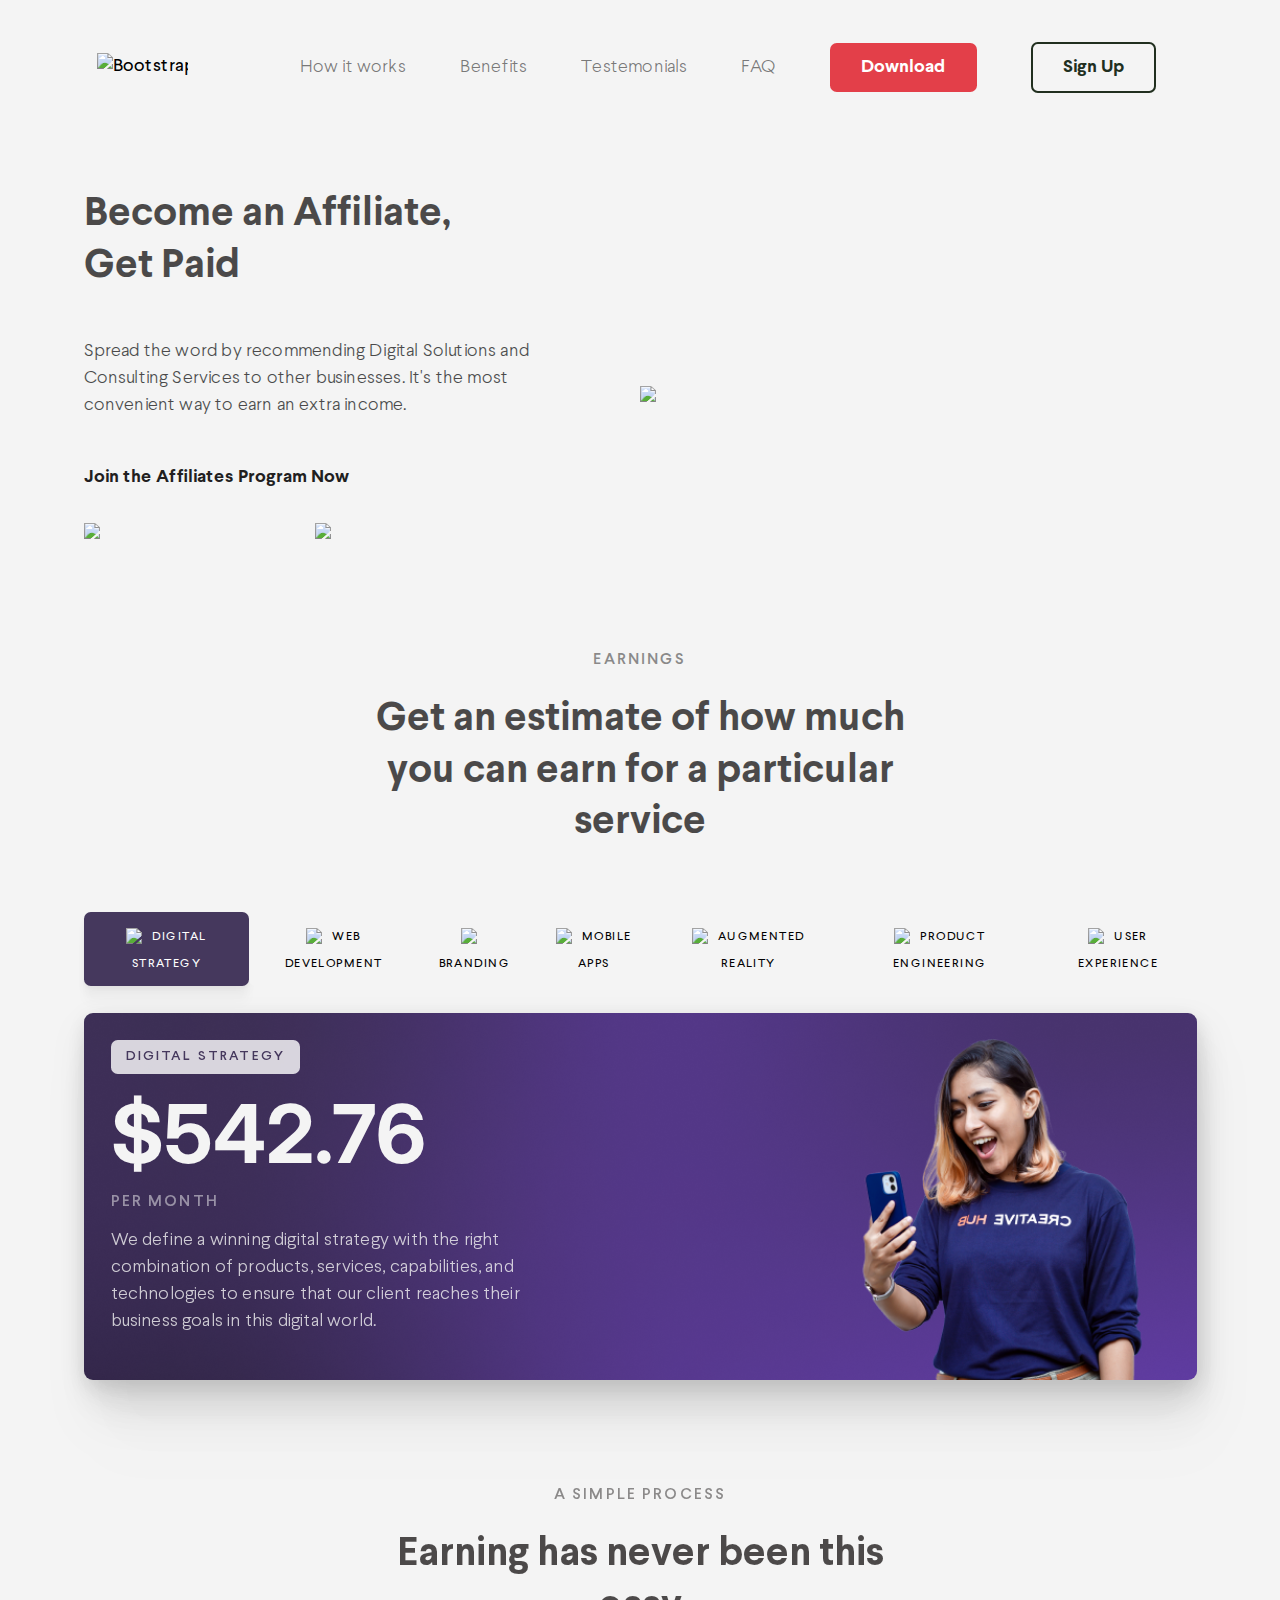
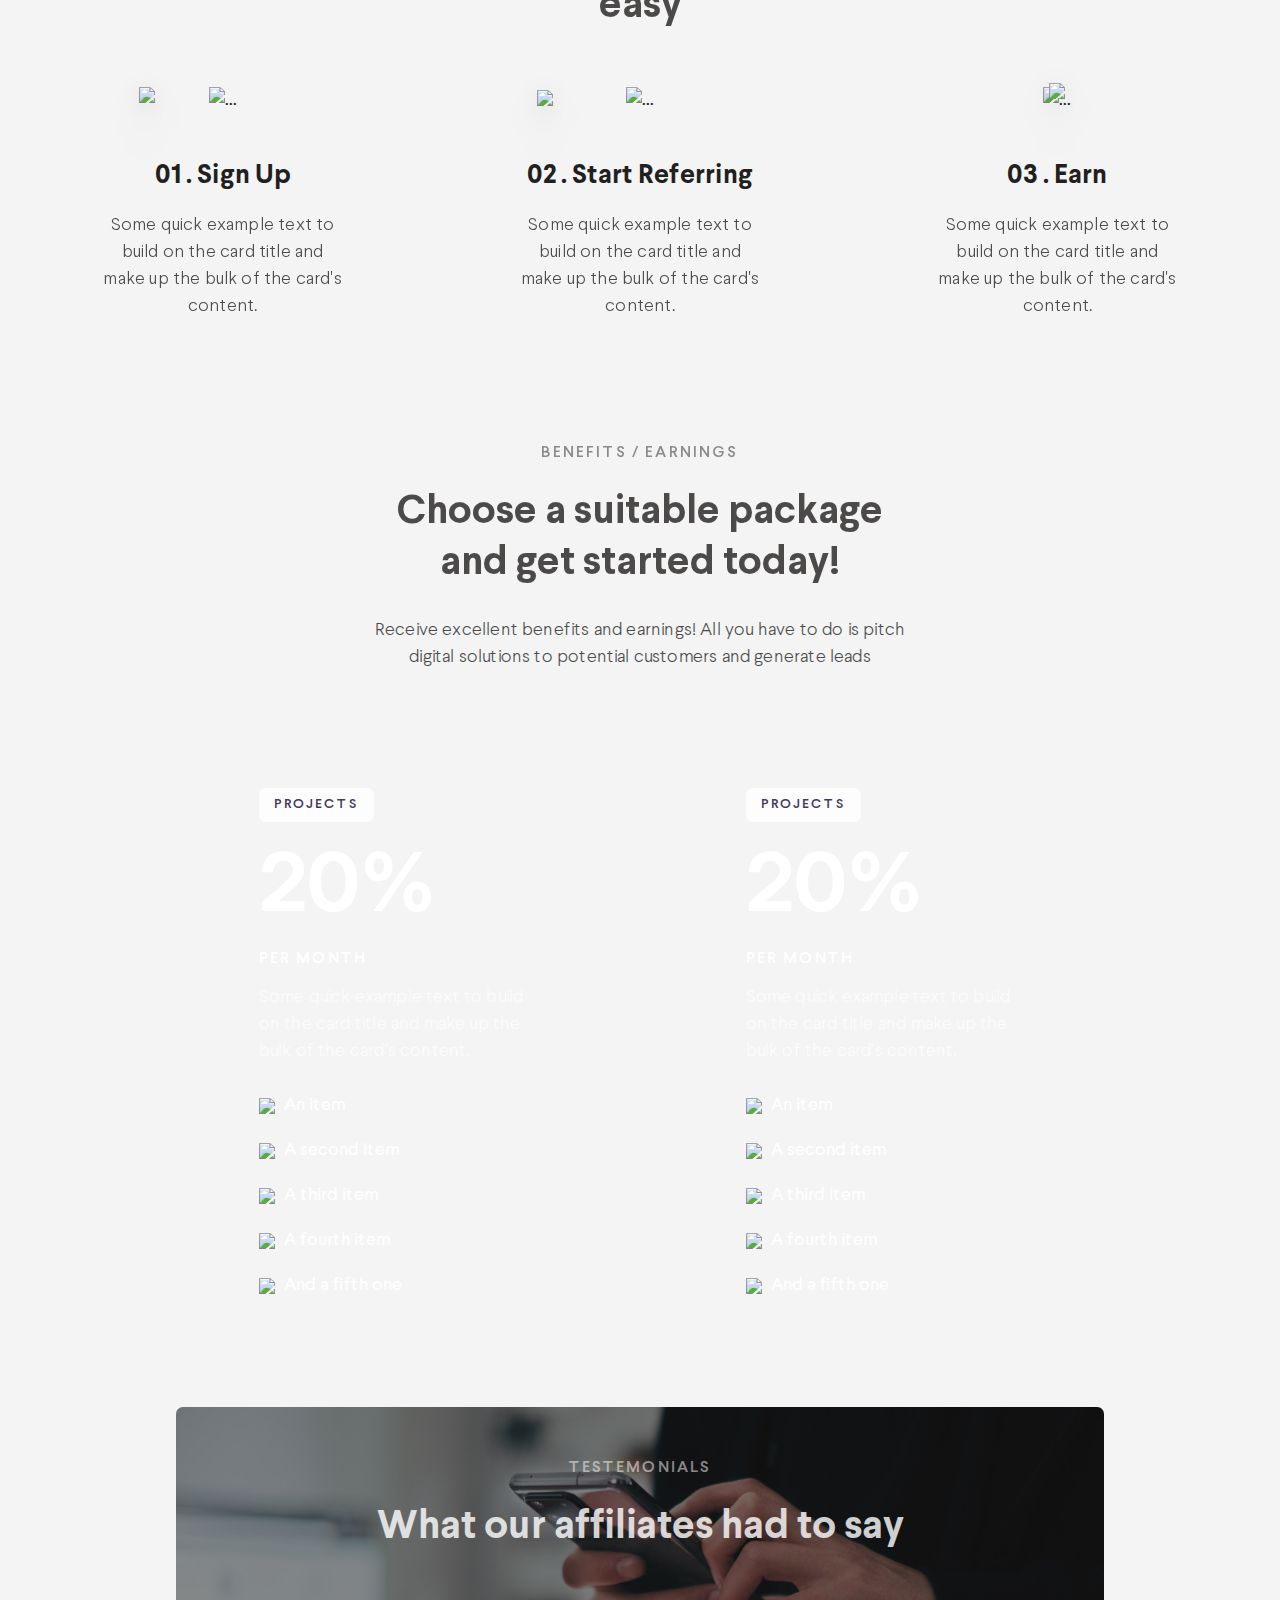
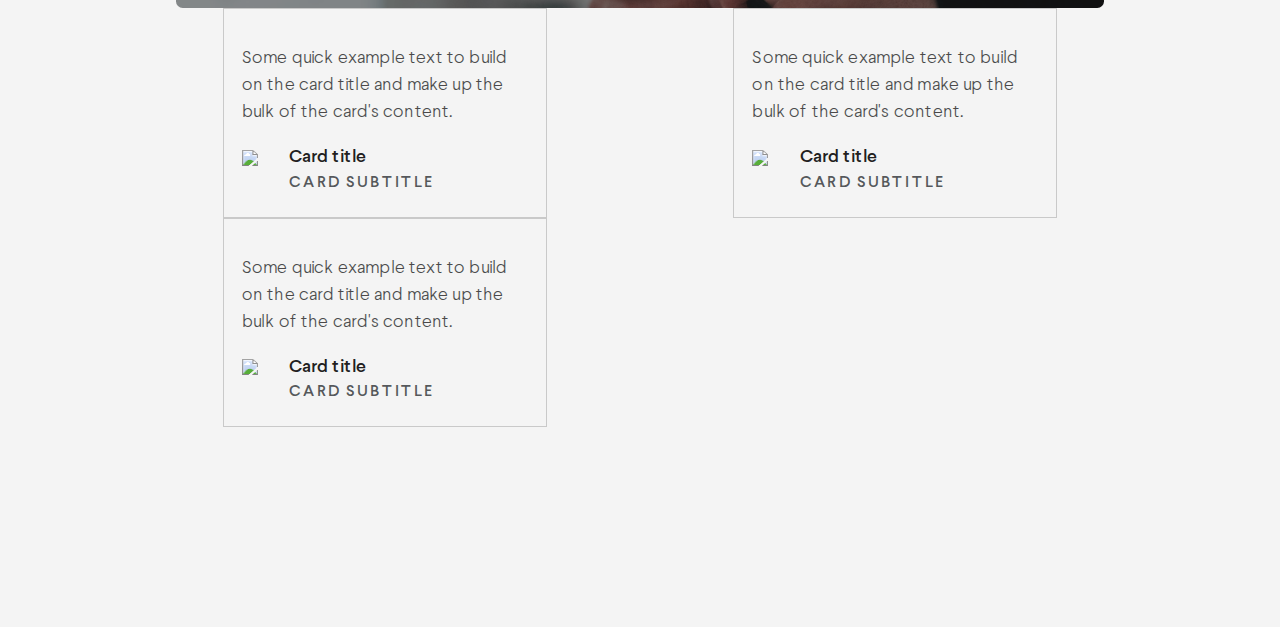
==== commit bd865ef5: "27062023" ====
--- a/Affiliatesv1.html
+++ b/Affiliatesv1.html
@@ -388,30 +388,15 @@
                     </div>
                 </div>
             </div>
-            <div class="section-process col-12 row row-gap-5">
-                <div class="process-title row justify-content-center">
+            <div class="section-testemonials col-12 row row-gap-5">
+                <div class="testemonials row justify-content-center">
                     <div class="col-lg-10 text-center row row-gap-4 rounded-2 p-5" id="testemonials">
                         <h6 class="col-12 text-opacity-50" style="color:white">Testemonials</h6>
                         <h2 class="col-12 text-white">What our affiliates had to say</h2>
                     </div>
                     <div>
                         <div class="row justify-content-center">
-                            <div class="row justify-content-between col-lg-9">
-                                <div class="card" style="width: 18rem;">
-                                    <div class="card-body">
-                                        <p class="card-text">Some quick example text to build on the card title and make
-                                            up the
-                                            bulk of the card's content.</p>
-                                        <div class=row>
-                                            <div class="col-2">
-                                            </div>
-                                            <div class="col-10">
-                                                <h5 class="card-title">Card title</h5>
-                                                <h6 class="card-subtitle mb-2 text-body-secondary">Card subtitle</h6>
-                                            </div>
-                                        </div>
-                                    </div>
-                                </div>
+                            <div class="reviews row justify-content-between col-lg-9">
                                 <div class="card" style="width: 18rem;">
                                     <div class="card-body">
                                         <p class="card-text">Some quick example text to build on the card title and make
@@ -444,6 +429,22 @@
                                         </div>
                                     </div>
                                 </div>
+                                <div class="card" style="width: 18rem;">
+                                    <div class="card-body">
+                                        <p class="card-text">Some quick example text to build on the card title and make
+                                            up the
+                                            bulk of the card's content.</p>
+                                        <div class=row>
+                                            <div class="col-2">
+                                                <img src="/assets/Ellipse 91.png" class="img-fluid">
+                                            </div>
+                                            <div class="col-10">
+                                                <h5 class="card-title">Card title</h5>
+                                                <h6 class="card-subtitle mb-2 text-body-secondary">Card subtitle</h6>
+                                            </div>
+                                        </div>
+                                    </div>
+                                </div>
 
                             </div>
                         </div>
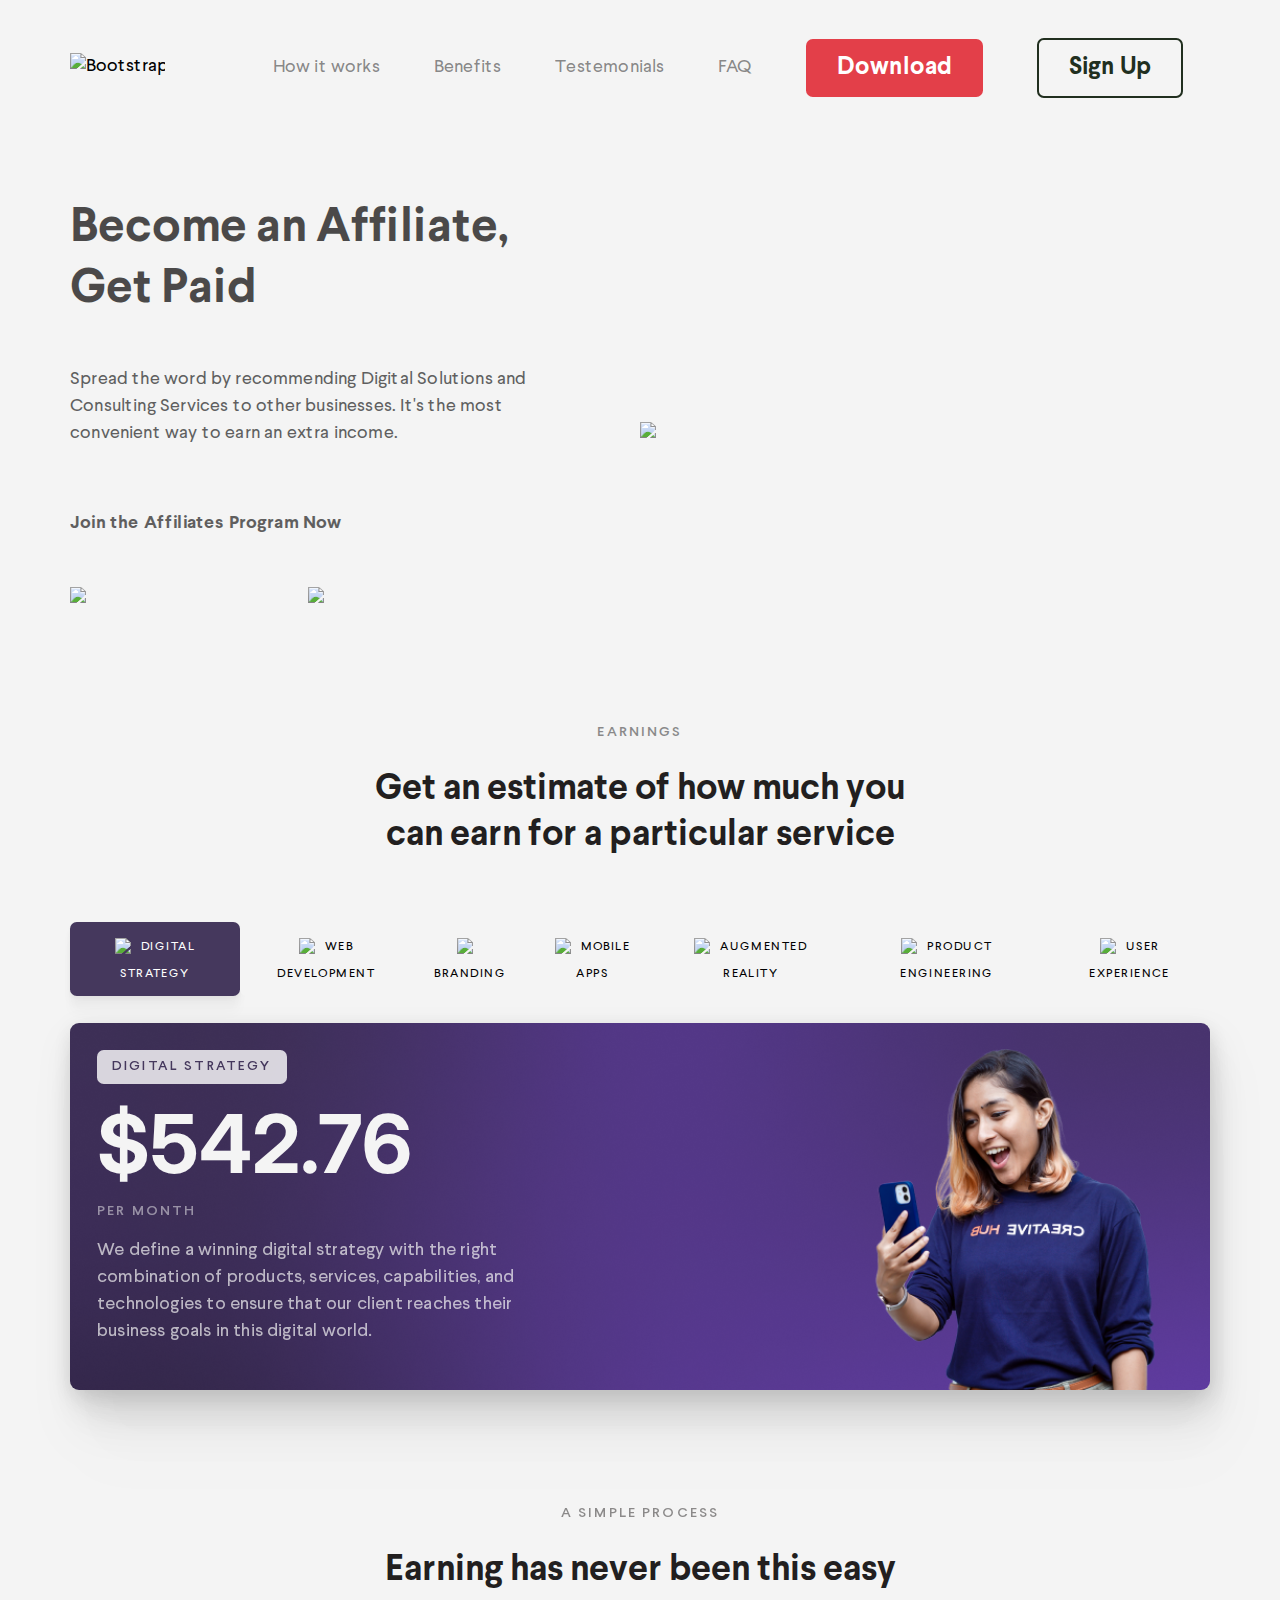
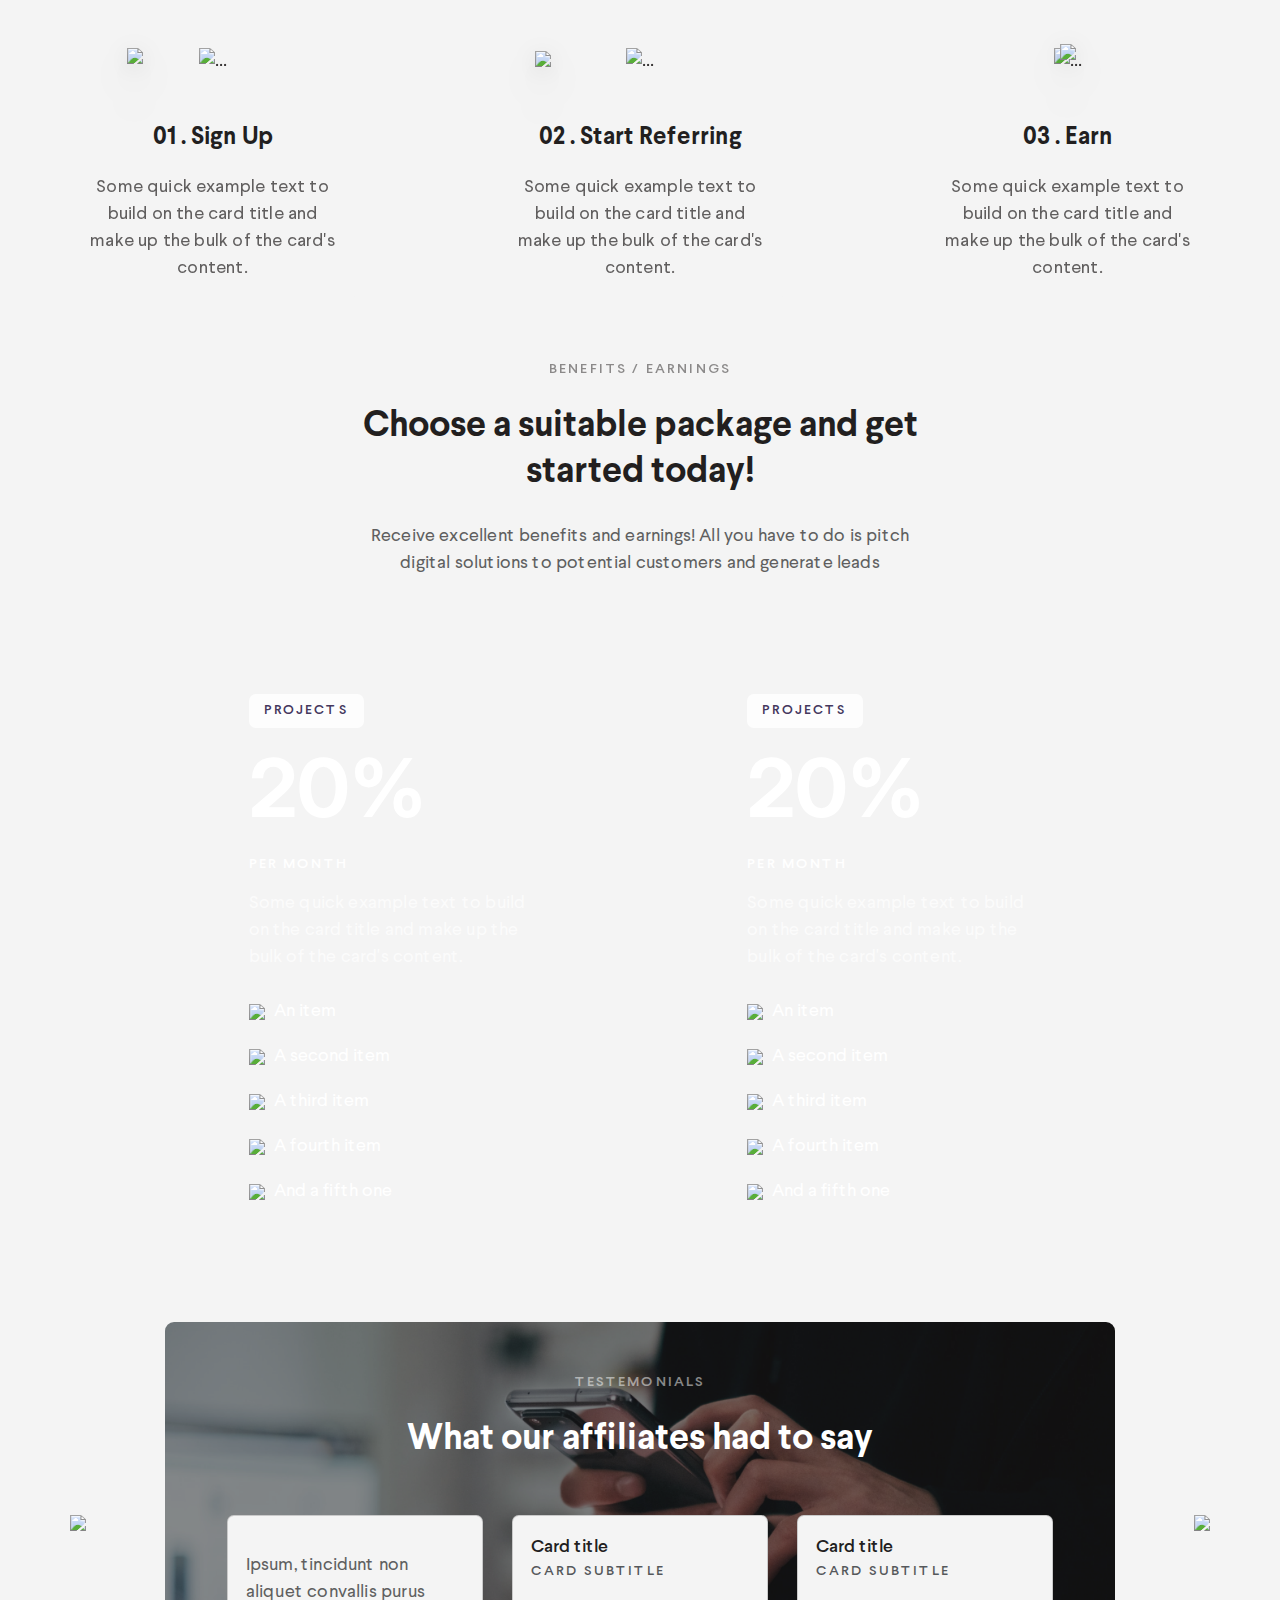
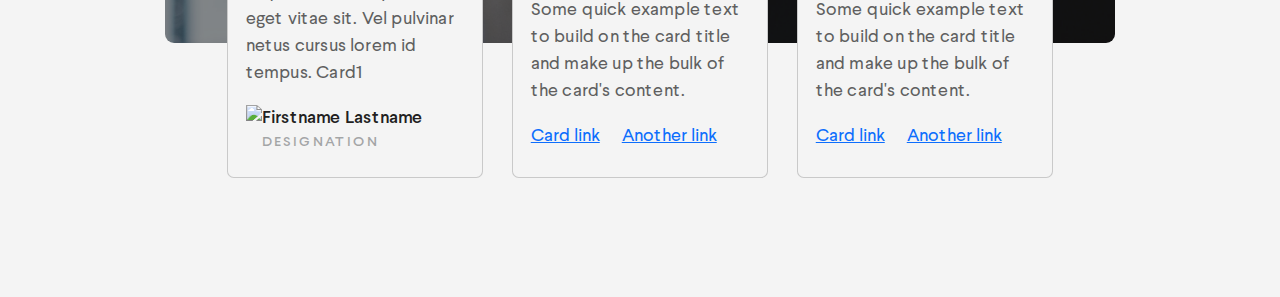
==== commit 6f323074: "push" ====
--- a/Affiliatesv1.html
+++ b/Affiliatesv1.html
@@ -7,16 +7,14 @@
     <title>Affiliates | CreativeHub</title>
     <link href="stylesheesAff.css" rel="stylesheet" />
     <link href="/css/bootstrap.css" rel="stylesheet" />
-
-
-
+    <link href="/stylee.css" rel="stylesheet" />
 
 </head>
 
 <body style="margin-bottom: 200px;">
-    <div class="container-xl">
-        <div class="row row-gap-5">
-            <nav class="navbar navbar-expand-xl col-12">
+    <div class="container-xl mb-5">
+        <div class="row row-gap-6">
+            <nav id="indexNav" class="navbar navbar-expand-xl col-12">
                 <div class="d-flex flex-row container-fluid">
                     <div class="col-1">
                         <a class="navbar-brand" href="#">
@@ -31,7 +29,7 @@
                     <div class="collapse navbar-collapse flex-row-reverse" id="navbarNavAltMarkup">
                         <ul class="navbar-nav">
                             <li class="nav-item p-3">
-                                <a class="nav-link" href="#">
+                                <a class="nav-link" href="#scrollToEarnings">
                                     <p>How it works</p>
                                 </a>
                             </li>
@@ -78,7 +76,7 @@
                                     It's the most convenient way to earn an extra income.</p>
                             </div>
                             <div class="col-12">
-                                <h4>Join the Affiliates Program Now</h4>
+                                <p style="font-weight: 700;">Join the Affiliates Program Now</p>
                             </div>
                             <div class="col-xl-12">
                                 <div class="d-flex">
@@ -97,12 +95,12 @@
                     </div>
                 </div>
             </div>
-            <div class="section-earnings col-12 row row-gap-6 mb-5">
+            <div class="section-earnings col-12 row row-gap-6 mb-5" id="scrollToEarnings">
 
                 <div class="earnings-title row justify-content-center">
                     <div class="col-lg-6 text-center row row-gap-4">
                         <h6 class="col-12 text-opacity-50">Earnings</h6>
-                        <h2 class="col-12">Get an estimate of how much you can earn for a particular service</h2>
+                        <h3 class="col-12">Get an estimate of how much you can earn for a particular service</h3>
                     </div>
                 </div>
 
@@ -283,46 +281,46 @@
                     </div>
                 </div>
             </div>
-            <div class="section-process col-12 row row-gap">
+            <div class="section-process col-12 row row-gap-5">
                 <div class="process-title row justify-content-center">
                     <div class="col-lg-6 text-center row row-gap-4">
                         <h6 class="col-12 text-opacity-50">A simple Process</h6>
-                        <h2 class="col-12">Earning has never been this easy</h2>
+                        <h3 class="col-12">Earning has never been this easy</h3>
                     </div>
                 </div>
                 <div class="process-steps row row-gap-4 text-center justify-content-between">
-                    <div class="card border-0 col-sm-3 row gy-4">
+                    <div class="card border-0 col-sm-3 row row-gap-4">
                         <div class="card-image position-relative">
                             <img src="/assets/signupbuttons.png"
                                 class="position-absolute bottom-40 start-20 shadow-card img-fluid">
                             <img src="/assets/Sigh Up.png" class="img-fluid" alt="...">
                         </div>
                         <div class="card-body">
-                            <h3>01 . Sign Up</h3>
+                            <h4>01 . Sign Up</h4>
                             <p class="card-text">Some quick example text to build on the card title and make up the bulk
                                 of the card's content.</p>
                         </div>
                     </div>
-                    <div class="card border-0 col-sm-3 row gy-4">
+                    <div class="card border-0 col-sm-3 row row-gap-4">
                         <div class="card-image position-relative">
                             <img src="/assets/servicetype.png"
                                 class=" img-fluid position-absolute bottom-30 start-15 shadow-card">
                             <img src="/assets/Start Referring.png" class="img-fluid" alt="...">
                         </div>
                         <div class="card-body">
-                            <h3>02 . Start Referring</h3>
+                            <h4>02 . Start Referring</h4>
                             <p class="card-text">Some quick example text to build on the card title and make up the bulk
                                 of the card's content.</p>
                         </div>
                     </div>
-                    <div class="card border-0 col-sm-3 row gy-4">
+                    <div class="card border-0 col-sm-3 row row-gap-4">
                         <div class="card-image position-relative">
                             <img src="/assets/Lead.png"
                                 class=" img-fluid position-absolute bottom-25 start-50 translate-middle shadow-card">
                             <img src="/assets/Earn.png" class="img-fluid" alt="...">
                         </div>
                         <div class="card-body">
-                            <h3>03 . Earn</h3>
+                            <h4>03 . Earn</h4>
                             <p class="card-text">Some quick example text to build on the card title and make up the bulk
                                 of the card's content.</p>
                         </div>
@@ -334,7 +332,7 @@
                 <div class="benefit-title row justify-content-center ">
                     <div class="col-lg-6 text-center row row-gap-4">
                         <h6 class="col-12 text-opacity-50">Benefits / earnings</h6>
-                        <h2 class="col-12">Choose a suitable package and get started today!</h2>
+                        <h3 class="col-12">Choose a suitable package and get started today!</h3>
                         <p>Receive excellent benefits and earnings! All you have to do is pitch digital solutions to
                             potential customers and generate leads</p>
                     </div>
@@ -388,85 +386,116 @@
                     </div>
                 </div>
             </div>
-            <div class="section-testemonials col-12 row row-gap-5">
-                <div class="testemonials row justify-content-center">
-                    <div class="col-lg-10 text-center row row-gap-4 rounded-2 p-5" id="testemonials">
-                        <h6 class="col-12 text-opacity-50" style="color:white">Testemonials</h6>
-                        <h2 class="col-12 text-white">What our affiliates had to say</h2>
-                    </div>
-                    <div>
-                        <div class="row justify-content-center">
-                            <div class="reviews row justify-content-between col-lg-9">
-                                <div class="card" style="width: 18rem;">
-                                    <div class="card-body">
-                                        <p class="card-text">Some quick example text to build on the card title and make
-                                            up the
-                                            bulk of the card's content.</p>
-                                        <div class=row>
-                                            <div class="col-2">
-                                                <img src="/assets/Ellipse 91.png" class="img-fluid">
-                                            </div>
-                                            <div class="col-10">
-                                                <h5 class="card-title">Card title</h5>
-                                                <h6 class="card-subtitle mb-2 text-body-secondary">Card subtitle</h6>
-                                            </div>
+            <div class="section-testemonials row row-gap-5 justify-content-center position-relative">
+                <div class="banner col-lg-10 row justify-content-center">
+                    <div class=" text-center row row-gap-4 rounded-3 pt-5 pb-10" id="testemonials">
+                        <h6 class="text-opacity-50" style="color:white">Testemonials</h6>
+                        <h3 class="text-white">What our affiliates had to say</h3>
+                    </div>
+                </div>
+                <div class="section-reviews d-flex justify-content-between position-absolute top-60">
+                    <img class="arrow" id="left" src="/assets/arrow-down-circle.svg">
+                    <div class="window row col-xl-9">
+                        <div id="reviews" class="reviewCarousel d-flex">
+                            <div class="card col-sm">
+                                <div class="card-body">
+                                    <p class="card-text">Ipsum, tincidunt non aliquet convallis purus eget vitae sit.
+                                        Vel pulvinar netus cursus lorem id tempus. Card1</p>
+                                    <div class="testemonial-name-card d-flex">
+                                        <img style="width: max-content;" src="/assets/Ellipse 91.png">
+                                        <div class="testemonials-names">
+                                            <h5 class="card-title">Firstname Lastname</h5>
+                                            <h6 class="card-subtitle mb-2 text-body-secondary text-opacity-50">
+                                                Designation</h6>
                                         </div>
                                     </div>
                                 </div>
-                                <div class="card" style="width: 18rem;">
-                                    <div class="card-body">
-                                        <p class="card-text">Some quick example text to build on the card title and make
-                                            up the
-                                            bulk of the card's content.</p>
-                                        <div class=row>
-                                            <div class="col-2">
-                                                <img src="/assets/Ellipse 91.png" class="img-fluid">
-                                            </div>
-                                            <div class="col-10">
-                                                <h5 class="card-title">Card title</h5>
-                                                <h6 class="card-subtitle mb-2 text-body-secondary">Card subtitle</h6>
-                                            </div>
-                                        </div>
-                                    </div>
-                                </div>
-                                <div class="card" style="width: 18rem;">
-                                    <div class="card-body">
-                                        <p class="card-text">Some quick example text to build on the card title and make
-                                            up the
-                                            bulk of the card's content.</p>
-                                        <div class=row>
-                                            <div class="col-2">
-                                                <img src="/assets/Ellipse 91.png" class="img-fluid">
-                                            </div>
-                                            <div class="col-10">
-                                                <h5 class="card-title">Card title</h5>
-                                                <h6 class="card-subtitle mb-2 text-body-secondary">Card subtitle</h6>
-                                            </div>
-                                        </div>
-                                    </div>
-                                </div>
-
-                            </div>
-                        </div>
-
-                    </div>
+                            </div>
+                            <div class="card col-sm">
+                                <div class="card-body">
+                                    <h5 class="card-title">Card title</h5>
+                                    <h6 class="card-subtitle mb-2 text-body-secondary">Card subtitle</h6>
+                                    <p class="card-text">Some quick example text to build on the card title and make up
+                                        the bulk of the
+                                        card's content.</p>
+                                    <a href="#" class="card-link">Card link</a>
+                                    <a href="#" class="card-link">Another link</a>
+                                </div>
+                            </div>
+                            <div class="card col-sm">
+                                <div class="card-body">
+                                    <h5 class="card-title">Card title</h5>
+                                    <h6 class="card-subtitle mb-2 text-body-secondary">Card subtitle</h6>
+                                    <p class="card-text">Some quick example text to build on the card title and make up
+                                        the bulk of the
+                                        card's content.</p>
+                                    <a href="#" class="card-link">Card link</a>
+                                    <a href="#" class="card-link">Another link</a>
+                                </div>
+                            </div>
+                            <div class="card col-sm">
+                                <div class="card-body">
+                                    <h5 class="card-title">Card title</h5>
+                                    <h6 class="card-subtitle mb-2 text-body-secondary">Card subtitle</h6>
+                                    <p class="card-text">Some quick example text to build on the card title and make up
+                                        the bulk of the
+                                        card's content.</p>
+                                    <a href="#" class="card-link">Card link</a>
+                                    <a href="#" class="card-link">Another link</a>
+                                </div>
+                            </div>
+                            <div class="card col-sm">
+                                <div class="card-body">
+                                    <h5 class="card-title">Card title</h5>
+                                    <h6 class="card-subtitle mb-2 text-body-secondary">Card subtitle</h6>
+                                    <p class="card-text">Some quick example text to build on the card title and make up
+                                        the bulk of the
+                                        card's content.</p>
+                                    <a href="#" class="card-link">Card link</a>
+                                    <a href="#" class="card-link">Another link</a>
+                                </div>
+                            </div>
+                            <div class="card col-sm">
+                                <div class="card-body">
+                                    <h5 class="card-title">Card title</h5>
+                                    <h6 class="card-subtitle mb-2 text-body-secondary">Card subtitle</h6>
+                                    <p class="card-text">Some quick example text to build on the card title and make up
+                                        the bulk of the
+                                        card's content.</p>
+                                    <a href="#" class="card-link">Card link</a>
+                                    <a href="#" class="card-link">Another link</a>
+                                </div>
+                            </div>
+                            <div class="card col-sm">
+                                <div class="card-body">
+                                    <h5 class="card-title">Card title</h5>
+                                    <h6 class="card-subtitle mb-2 text-body-secondary">Card subtitle</h6>
+                                    <p class="card-text">Some quick example text to build on the card title and make up
+                                        the bulk of the
+                                        card's content.</p>
+                                    <a href="#" class="card-link">Card link</a>
+                                    <a href="#" class="card-link">Another link</a>
+                                </div>
+                            </div>
+                        </div>
+                    </div>
+                    <img class="arrow" id="right" src="/assets/arrow-up-circle.svg">
                 </div>
             </div>
 
-
-
         </div>
-
-        <script src="https://cdn.jsdelivr.net/npm/bootstrap@5.3.0-alpha1/dist/js/bootstrap.bundle.min.js"
-            integrity="sha384-w76AqPfDkMBDXo30jS1Sgez6pr3x5MlQ1ZAGC+nuZB+EYdgRZgiwxhTBTkF7CXvN" crossorigin="anonymous">
-
-                var $homeIcon = $('.carousel-tabs');
-
-                $(window).resize(function () {
-                    if (window.innerWidth <= 1000) $homeIcon.addClass('lg-2x');
-                    else $homeIcon.removeClass('lg-2x');
-                });
-            </script>
+    </div>
+    <div class="container-fluid">
+        <div class="row row-gap-5">
+
+        </div>
+    </div>
+
+
+    <script src="https://cdn.jsdelivr.net/npm/bootstrap@5.3.0-alpha1/dist/js/bootstrap.bundle.min.js"
+        integrity="sha384-w76AqPfDkMBDXo30jS1Sgez6pr3x5MlQ1ZAGC+nuZB+EYdgRZgiwxhTBTkF7CXvN" crossorigin="anonymous">
+        </script>
+    <script src="/carousel.js"></script>
 </body>
 
 </html>--- a/stylee.css
+++ b/stylee.css
@@ -0,0 +1,399 @@
+body {
+  padding-right: calc(var(--bs-gutter-x) * 0.5);
+  padding-left: calc(var(--bs-gutter-x) * 0.5);
+  box-sizing: border-box;
+
+}
+
+.reviewCarousel {
+  display: none;
+  overflow-x: scroll;
+  scroll-behavior: smooth;
+}
+
+.reviewCarousel::-webkit-scrollbar {
+  display: none;
+  /* for Chrome, Safari, and Opera */
+}
+
+.card:first-child {}
+
+.section-reviews .card {
+  box-sizing: border-box;
+  flex: 0 0 30%;
+  margin: 0 calc(5%/3);
+
+}
+
+.arrow {
+  cursor: pointer;
+}
+
+.carousel {
+  position: relative;
+
+}
+
+.carousel.pointer-event {
+  touch-action: pan-y;
+}
+
+.carousel-inner {
+  position: relative;
+  width: 100%;
+  color: #f4f4f4;
+  overflow: hidden;
+  /* box-shadow: rgba(255, 255, 255, 0.1) 0px 1px 1px 0px inset, rgba(50, 50, 93, 0.25) 0px 50px 100px -20px, rgba(0, 0, 0, 0.3) 0px 30px 60px -30px; */
+  filter: drop-shadow(14px 72px 29px rgba(0, 0, 0, 0.01)) drop-shadow(8px 41px 25px rgba(0, 0, 0, 0.05)) drop-shadow(4px 18px 18px rgba(0, 0, 0, 0.09)) drop-shadow(1px 5px 10px rgba(0, 0, 0, 0.1)) drop-shadow(0px 0px 0px rgba(0, 0, 0, 0.1));
+}
+
+.carousel-inner::after {
+  display: block;
+  clear: both;
+}
+
+.carousel-item {
+  position: relative;
+  display: none;
+  float: left;
+  width: 100%;
+  margin-right: -100%;
+  -webkit-backface-visibility: hidden;
+  backface-visibility: hidden;
+  transition: transform 0.6s ease-in-out;
+
+}
+
+@media (prefers-reduced-motion: reduce) {
+  .carousel-item {
+    transition: none;
+  }
+}
+
+.carousel-item.active,
+.carousel-item-next,
+.carousel-item-prev {
+  display: block;
+
+}
+
+.carousel-item-next:not(.carousel-item-start),
+.active.carousel-item-end {
+  transform: translateX(100%);
+}
+
+.carousel-item-prev:not(.carousel-item-end),
+.active.carousel-item-start {
+  transform: translateX(-100%);
+}
+
+.carousel-fade .carousel-item {
+  opacity: 0;
+  transition-property: opacity;
+  transform: none;
+}
+
+.carousel-fade .carousel-item.active,
+.carousel-fade .carousel-item-next.carousel-item-start,
+.carousel-fade .carousel-item-prev.carousel-item-end {
+  z-index: 1;
+  opacity: 1;
+}
+
+.carousel-fade .active.carousel-item-start,
+.carousel-fade .active.carousel-item-end {
+  z-index: 0;
+  opacity: 0;
+  transition: opacity 0s 0.6s;
+}
+
+@media (prefers-reduced-motion: reduce) {
+
+  .carousel-fade .active.carousel-item-start,
+  .carousel-fade .active.carousel-item-end {
+    transition: none;
+  }
+}
+
+.carousel-control-prev,
+.carousel-control-next {
+  position: absolute;
+  top: 0;
+  bottom: 0;
+  z-index: 1;
+  display: flex;
+  align-items: center;
+  justify-content: center;
+  width: 15%;
+  padding: 0;
+  color: #fff;
+  text-align: center;
+  background: none;
+  border: 0;
+  opacity: 0.5;
+  transition: opacity 0.15s ease;
+}
+
+@media (prefers-reduced-motion: reduce) {
+
+  .carousel-control-prev,
+  .carousel-control-next {
+    transition: none;
+  }
+}
+
+.carousel-control-prev:hover,
+.carousel-control-prev:focus,
+.carousel-control-next:hover,
+.carousel-control-next:focus {
+  color: #fff;
+  text-decoration: none;
+  outline: 0;
+  opacity: 0.9;
+}
+
+.carousel-control-prev {
+  left: 0;
+}
+
+.carousel-control-next {
+  right: 0;
+}
+
+.carousel-control-prev-icon,
+.carousel-control-next-icon {
+  display: inline-block;
+  width: 2rem;
+  height: 2rem;
+  background-repeat: no-repeat;
+  background-position: 50%;
+  background-size: 100% 100%;
+}
+
+/* rtl:options: {
+    "autoRename": true,
+    "stringMap":[ {
+      "name"    : "prev-next",
+      "search"  : "prev",
+      "replace" : "next"
+    } ]
+  } */
+.carousel-control-prev-icon {
+  background-image: url("data:image/svg+xml,%3csvg xmlns='http://www.w3.org/2000/svg' viewBox='0 0 16 16' fill='%23fff'%3e%3cpath d='M11.354 1.646a.5.5 0 0 1 0 .708L5.707 8l5.647 5.646a.5.5 0 0 1-.708.708l-6-6a.5.5 0 0 1 0-.708l6-6a.5.5 0 0 1 .708 0z'/%3e%3c/svg%3e");
+}
+
+.carousel-control-next-icon {
+  background-image: url("data:image/svg+xml,%3csvg xmlns='http://www.w3.org/2000/svg' viewBox='0 0 16 16' fill='%23fff'%3e%3cpath d='M4.646 1.646a.5.5 0 0 1 .708 0l6 6a.5.5 0 0 1 0 .708l-6 6a.5.5 0 0 1-.708-.708L10.293 8 4.646 2.354a.5.5 0 0 1 0-.708z'/%3e%3c/svg%3e");
+}
+
+.carousel-indicators {
+  /* position: absolute;
+    right: 0;
+    bottom: 0;
+    left: 0; */
+  display: flex;
+  justify-content: space-between;
+  list-style: none;
+}
+
+
+.carousel-indicators [data-bs-target] {
+
+  padding: 10px;
+  background-color: var(--bs-body-bg);
+  text-transform: uppercase;
+  border: none;
+  border-radius: var(--bs-border-radius);
+  transition: box-shadow 0.5s;
+}
+
+.carousel-indicators>button:hover {
+  box-shadow: 0px 18px 11px rgba(0, 0, 0, 0.02), 0px 8px 8px rgba(0, 0, 0, 0.03), 0px 2px 4px rgba(0, 0, 0, 0.03), 0px 0px 0px rgba(0, 0, 0, 0.03);
+}
+
+.carousel-indicators>.active {
+  color: white;
+}
+
+.icon {
+  padding-right: 10px;
+}
+
+.carousel-indicators>.dm.active {
+  background-color: var(--bs-dm);
+  box-shadow: 0px 18px 11px rgba(0, 0, 0, 0.02), 0px 8px 8px rgba(0, 0, 0, 0.03), 0px 2px 4px rgba(0, 0, 0, 0.03), 0px 0px 0px rgba(0, 0, 0, 0.03);
+}
+
+.carousel-indicators>.web.active {
+  background-color: var(--bs-web);
+  box-shadow: 0px 18px 11px rgba(0, 0, 0, 0.02), 0px 8px 8px rgba(0, 0, 0, 0.03), 0px 2px 4px rgba(0, 0, 0, 0.03), 0px 0px 0px rgba(0, 0, 0, 0.03);
+}
+
+.carousel-indicators>.brand.active {
+  background-color: var(--bs-brand);
+  box-shadow: 0px 18px 11px rgba(0, 0, 0, 0.02), 0px 8px 8px rgba(0, 0, 0, 0.03), 0px 2px 4px rgba(0, 0, 0, 0.03), 0px 0px 0px rgba(0, 0, 0, 0.03);
+}
+
+.carousel-indicators>.mobile.active {
+  background-color: var(--bs-mobile);
+  box-shadow: 0px 18px 11px rgba(0, 0, 0, 0.02), 0px 8px 8px rgba(0, 0, 0, 0.03), 0px 2px 4px rgba(0, 0, 0, 0.03), 0px 0px 0px rgba(0, 0, 0, 0.03);
+
+}
+
+.carousel-indicators>.ar-vr.active {
+  background-color: var(--bs-ar-vr);
+  box-shadow: 0px 18px 11px rgba(0, 0, 0, 0.02), 0px 8px 8px rgba(0, 0, 0, 0.03), 0px 2px 4px rgba(0, 0, 0, 0.03), 0px 0px 0px rgba(0, 0, 0, 0.03);
+}
+
+.carousel-indicators>.prod.active {
+  background-color: var(--bs-prod);
+  box-shadow: 0px 18px 11px rgba(0, 0, 0, 0.02), 0px 8px 8px rgba(0, 0, 0, 0.03), 0px 2px 4px rgba(0, 0, 0, 0.03), 0px 0px 0px rgba(0, 0, 0, 0.03);
+}
+
+.carousel-indicators>.ux.active {
+  background-color: var(--bs-ux);
+  box-shadow: 0px 18px 11px rgba(0, 0, 0, 0.02), 0px 8px 8px rgba(0, 0, 0, 0.03), 0px 2px 4px rgba(0, 0, 0, 0.03), 0px 0px 0px rgba(0, 0, 0, 0.03);
+}
+
+@media (prefers-reduced-motion: reduce) {
+  .carousel-indicators [data-bs-target] {
+    transition: none;
+  }
+}
+
+.carousel-indicators>button>span {
+  font-size: 12px;
+  letter-spacing: 0.12em;
+}
+
+#carousel-dm {
+  background-image: url(/assets/cover-dm.png);
+  background-size: cover;
+
+}
+
+#carousel-web {
+  background-image: url(/assets/cover-web.png);
+  background-size: cover;
+
+}
+
+#carousel-brand {
+  background-image: url(/assets/cover-brand.png);
+  background-size: cover;
+
+}
+
+#carousel-mobile {
+  background-image: url(/assets/cover-mobile.png);
+  background-size: cover;
+
+}
+
+#carousel-ar-vr {
+  background-image: url(/assets/cover-ar-vr.png);
+  background-size: cover;
+
+}
+
+#carousel-prod {
+  background-image: url(/assets/cover-prod.png);
+  background-size: cover;
+
+}
+
+#carousel-ux {
+  background-image: url(/assets/cover-ux.png);
+  background-size: cover;
+
+}
+
+.carousel-caption {
+  position: absolute;
+  right: 15%;
+  bottom: 1.25rem;
+  left: 15%;
+  padding-top: 1.25rem;
+  padding-bottom: 1.25rem;
+  color: #fff;
+  text-align: center;
+}
+
+.carousel-dark .carousel-control-prev-icon,
+.carousel-dark .carousel-control-next-icon {
+  filter: invert(1) grayscale(100);
+}
+
+
+
+.carousel-dark .carousel-indicators [data-bs-target] {
+  background-color: #000;
+}
+
+.carousel-dark .carousel-caption {
+  color: #000;
+}
+
+[data-bs-theme=dark] .carousel .carousel-control-prev-icon,
+[data-bs-theme=dark] .carousel .carousel-control-next-icon {
+  filter: invert(1) grayscale(100);
+}
+
+[data-bs-theme=dark] .carousel .carousel-indicators [data-bs-target] {
+  background-color: #000;
+}
+
+[data-bs-theme=dark] .carousel .carousel-caption {
+  color: #000;
+}
+
+.section-banner{
+  background-image: url(/assets/Backdrop.png);
+  background-size: cover;
+}
+
+@media (max-width: 991px) {
+  .tab-content-image {
+    display: none;
+  }
+
+  #carousel-tabs {
+    flex-direction: column-reverse;
+  }
+
+  .carousel-indicators>button>span {
+    display: none !important;
+  }
+
+  .icon {
+    padding: 0px;
+  }
+
+  .carousel-indicators {
+    display: flex;
+    justify-content: center;
+    list-style: none;
+    opacity: 0.5;
+  }
+
+  .carousel-indicators>.active {
+    opacity: 1 !important;
+    background-color: var(--bs-body-bg) !important;
+    box-shadow: none !important;
+  }
+}
+
+@media screen and (max-width:992px) {
+  .section-reviews .card {
+    box-sizing: border-box;
+    flex: 0 0 95%;
+    margin: 0 calc(5%/2);
+  
+  }
+
+  .window{
+    width: 60px;
+  }
+  
+
+}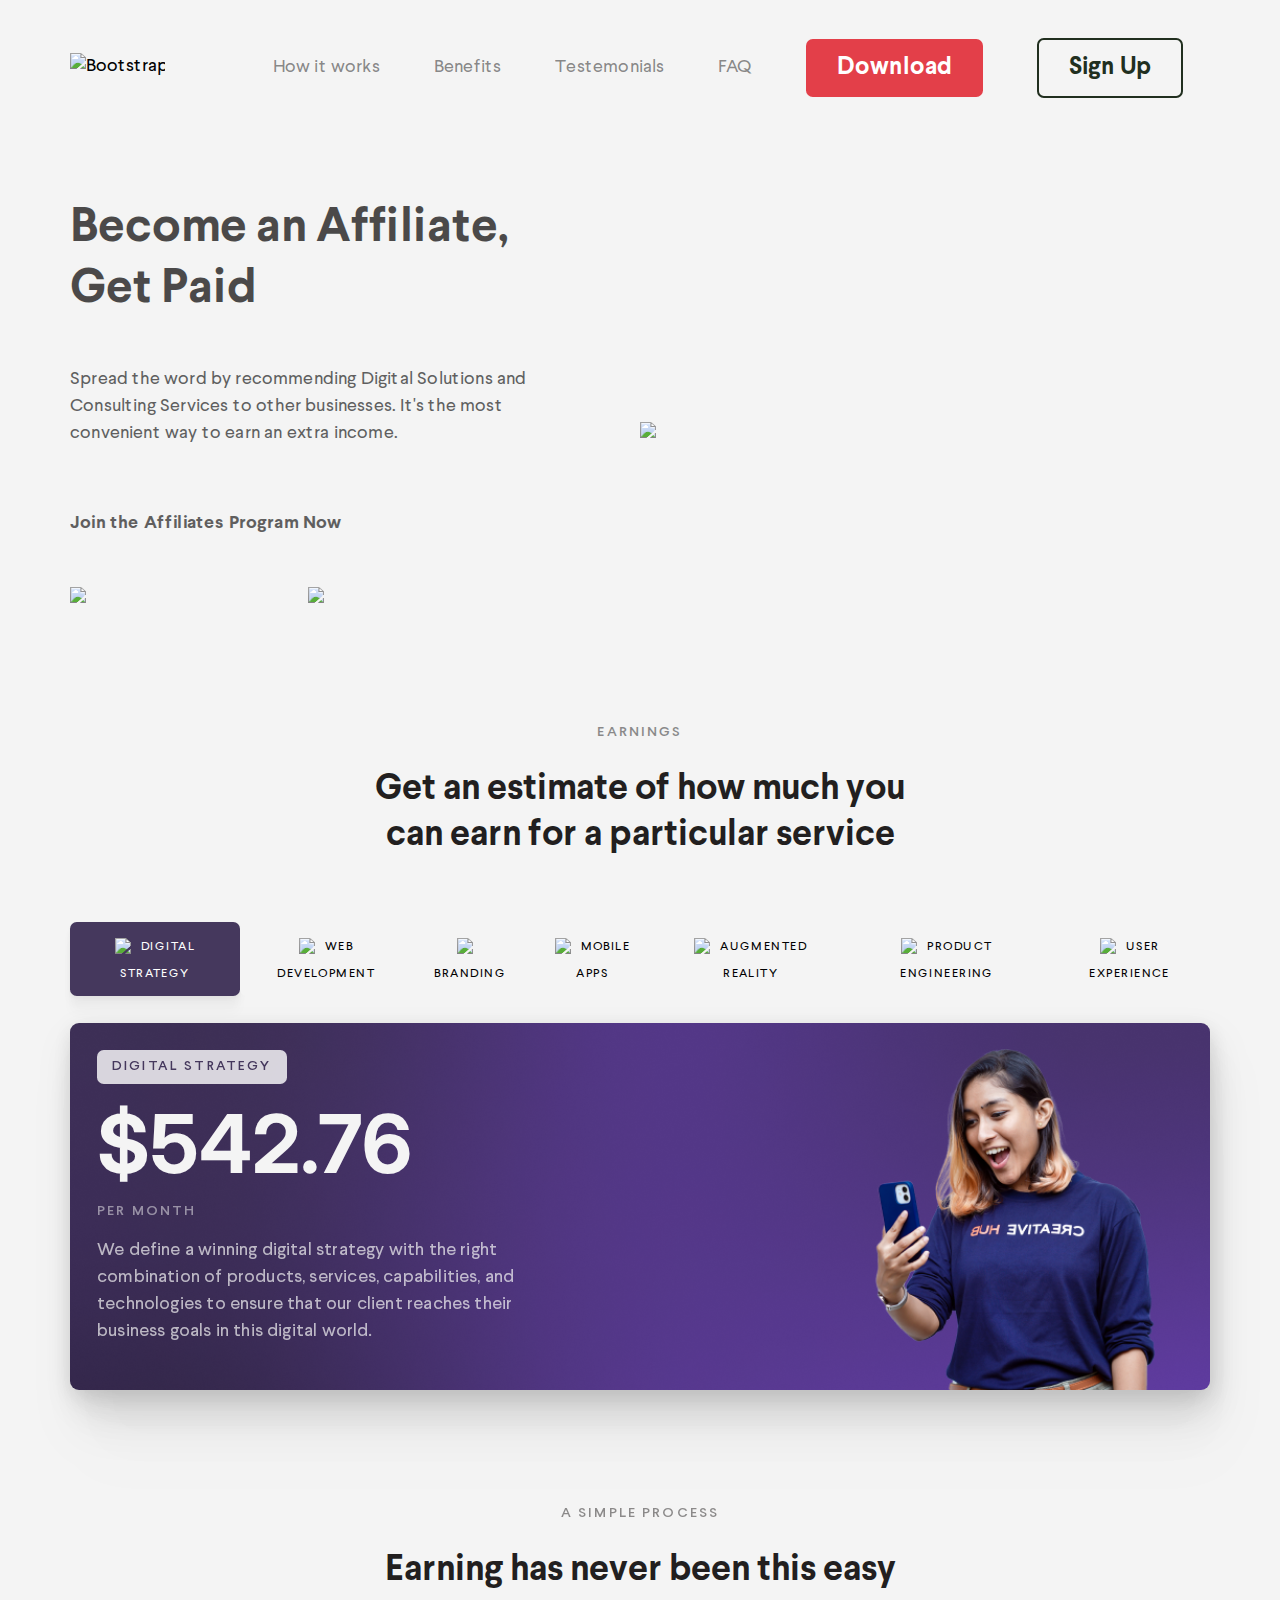
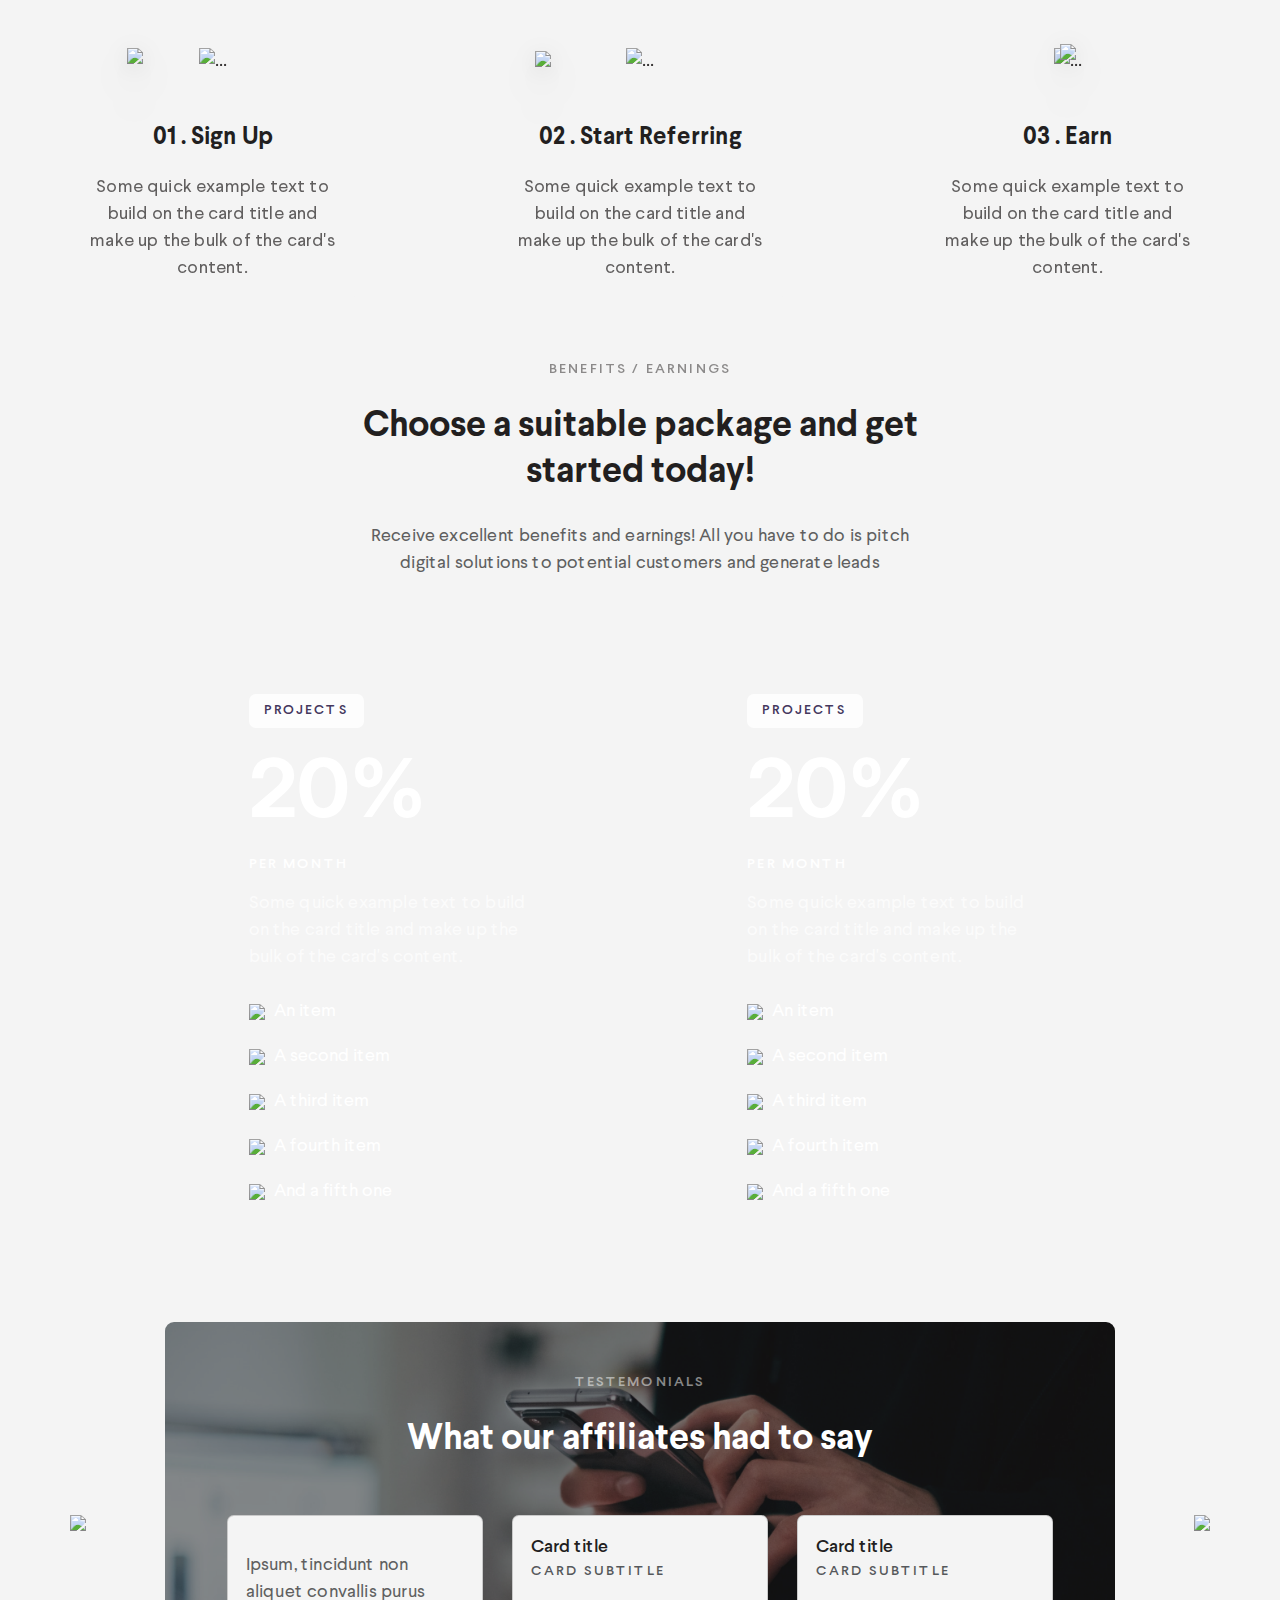
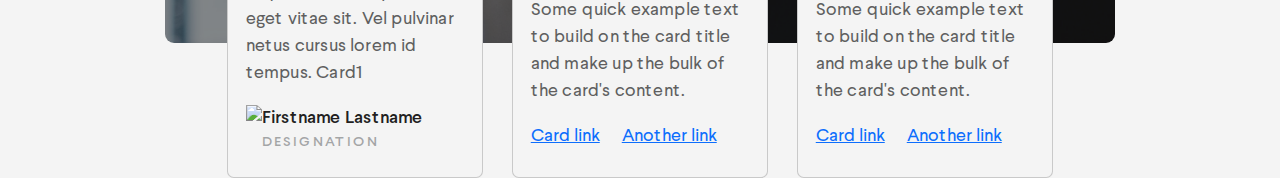
==== commit 1b399f07: "git push" ====
--- a/Affiliatesv1.html
+++ b/Affiliatesv1.html
@@ -11,7 +11,7 @@
 
 </head>
 
-<body style="margin-bottom: 200px;">
+<body style="margin-bottom: 10px;">
     <div class="container-xl mb-5">
         <div class="row row-gap-6">
             <nav id="indexNav" class="navbar navbar-expand-xl col-12">
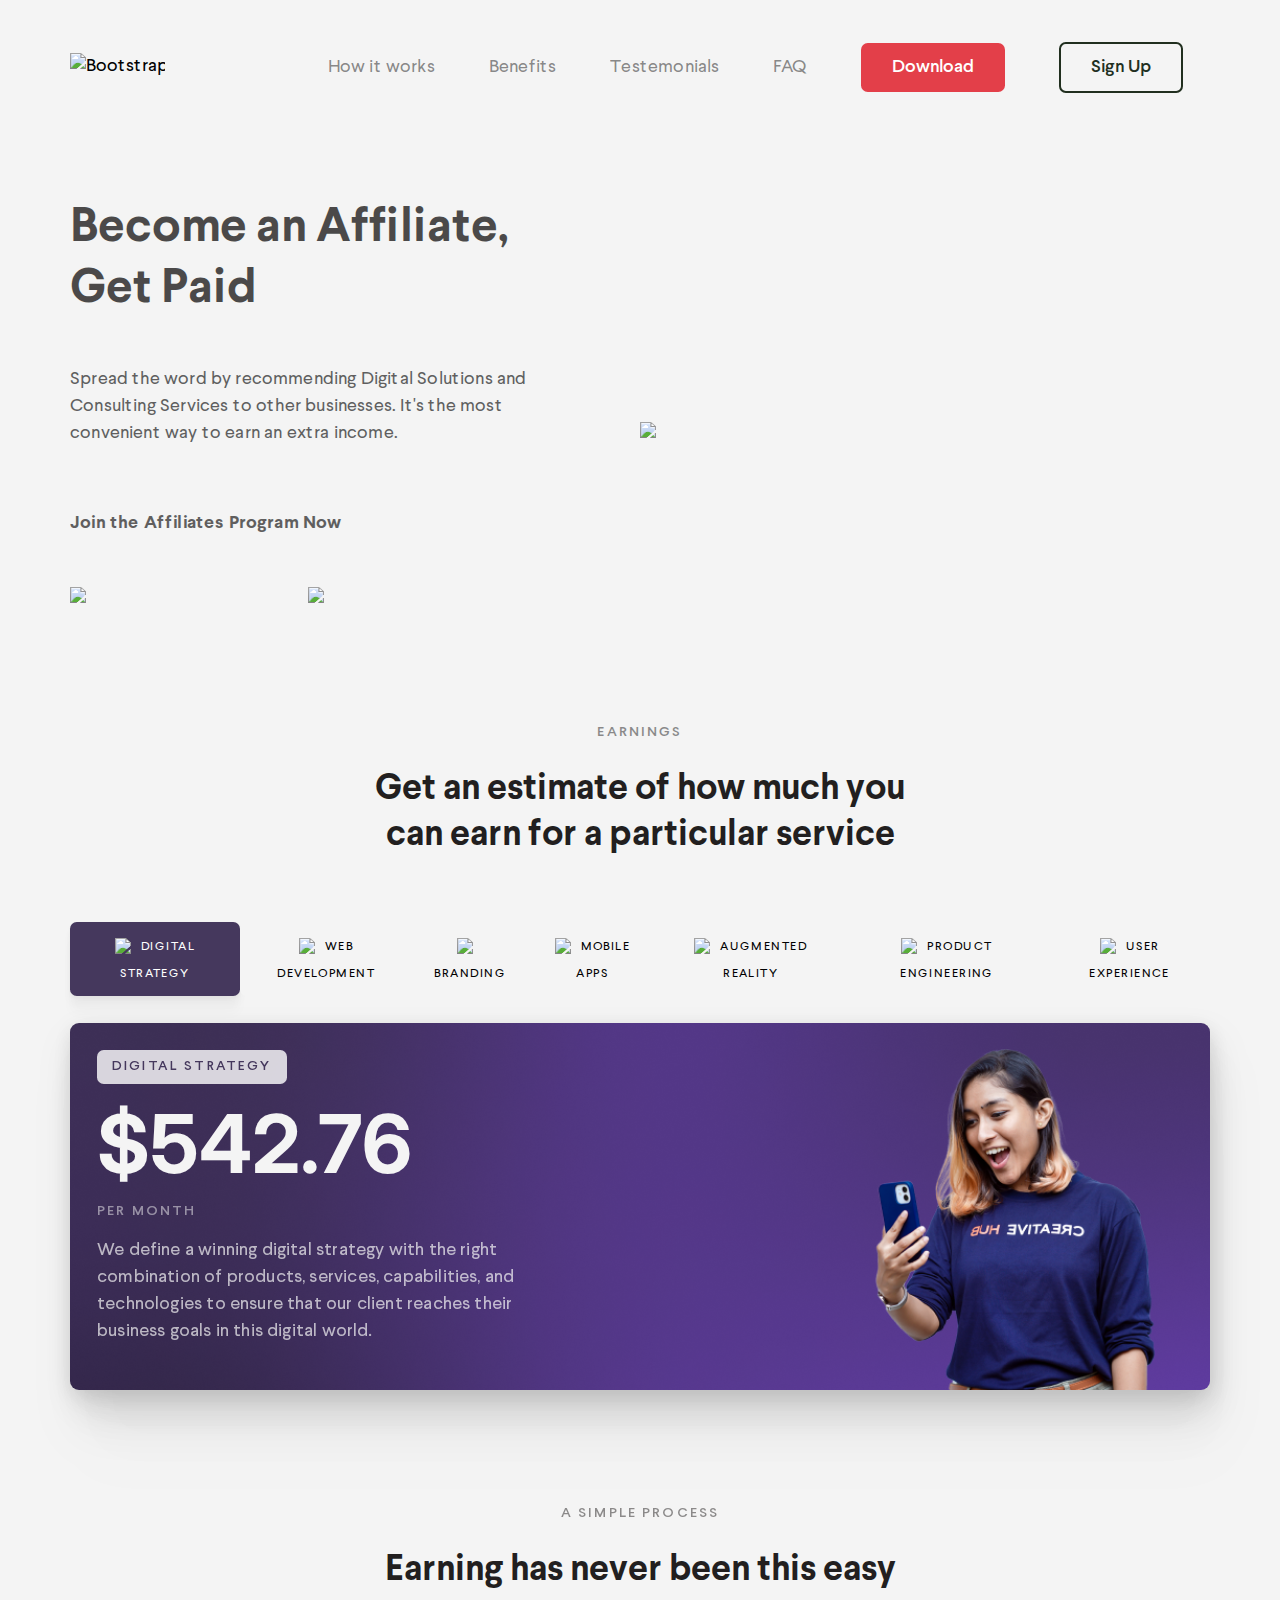
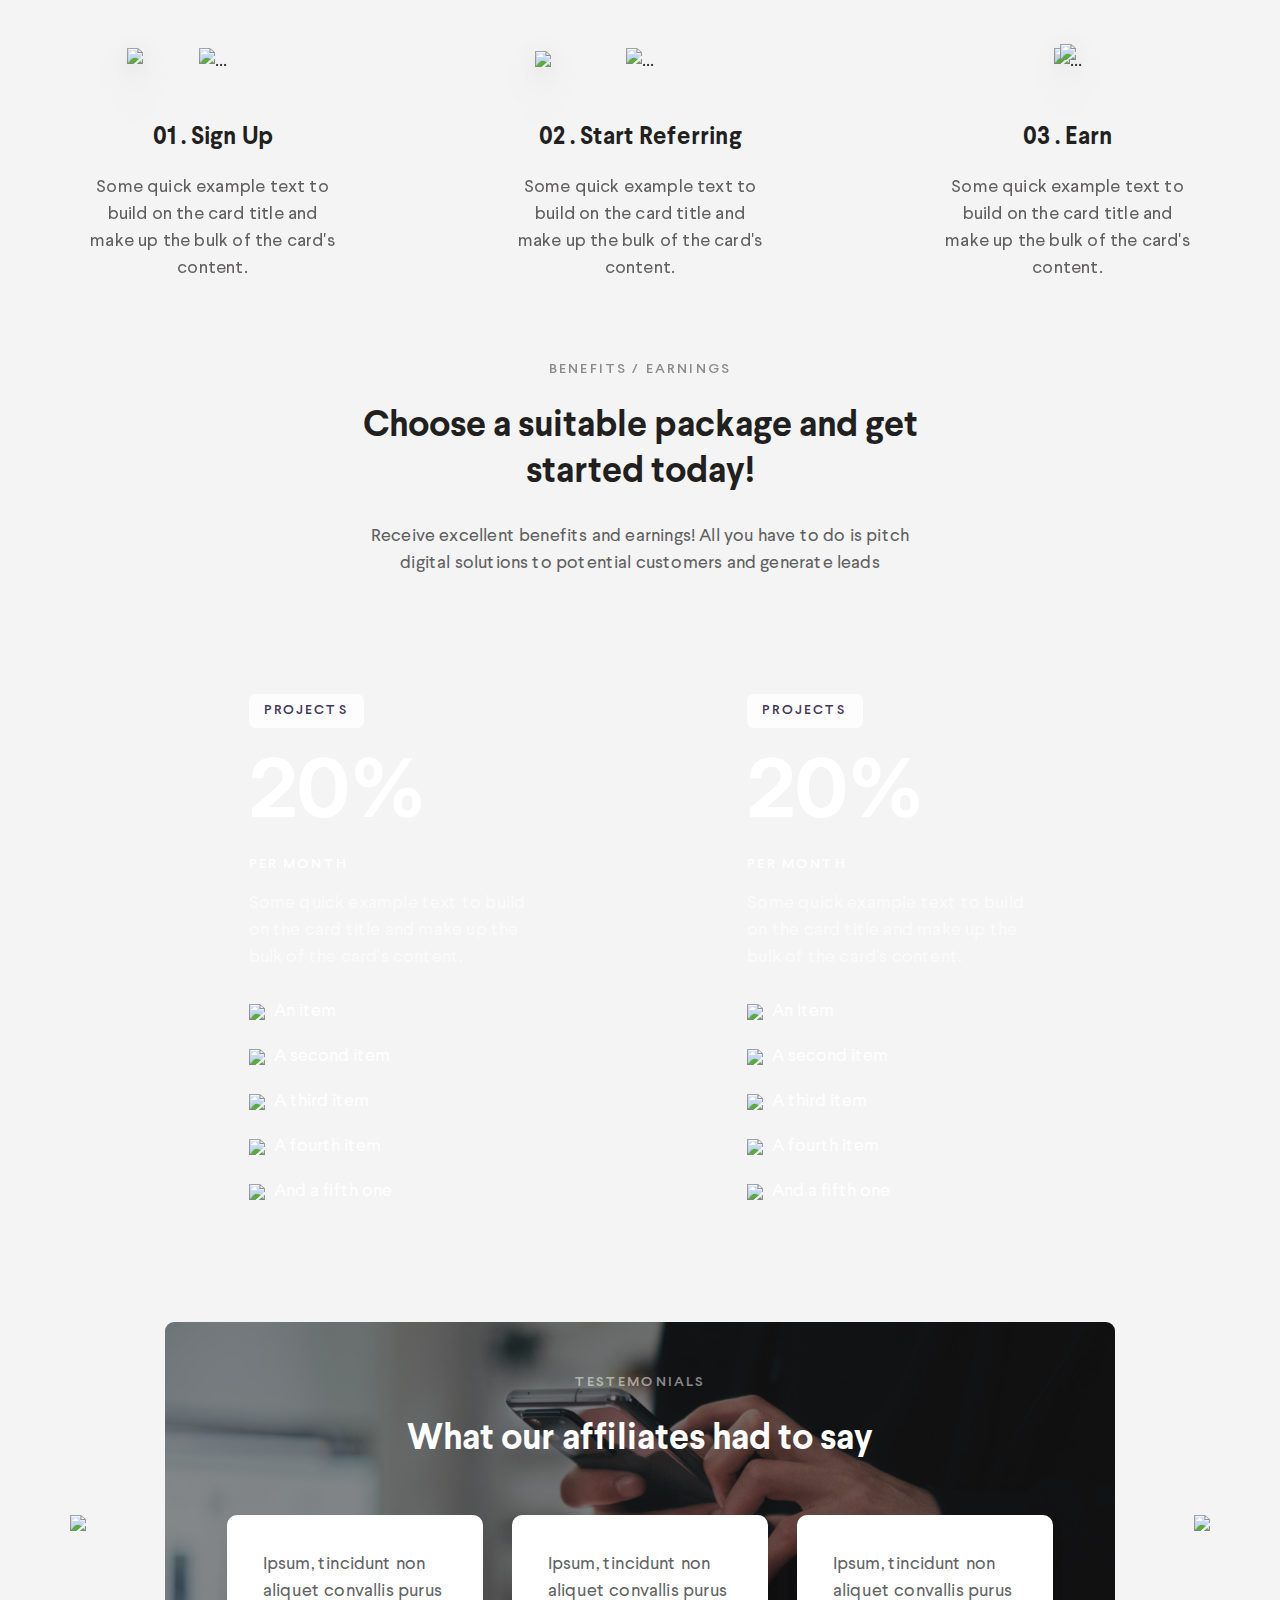
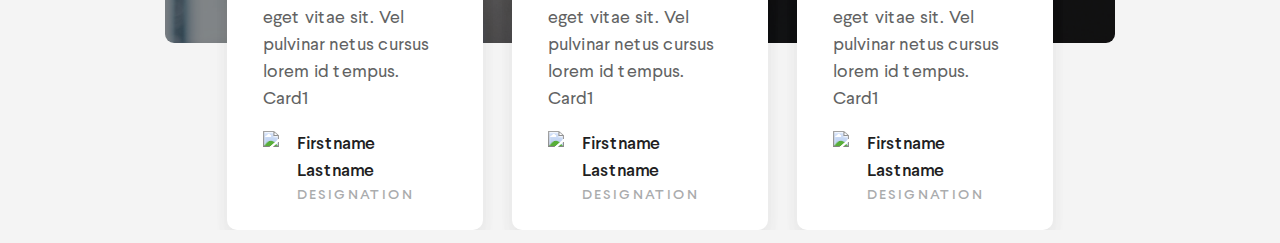
==== commit f528817a: "Fixed Carousel Testimonial" ====
--- a/Affiliatesv1.html
+++ b/Affiliatesv1.html
@@ -11,7 +11,7 @@
 
 </head>
 
-<body style="margin-bottom: 10px;">
+<body style="margin-bottom: 200px;">
     <div class="container-xl mb-5">
         <div class="row row-gap-6">
             <nav id="indexNav" class="navbar navbar-expand-xl col-12">
@@ -50,12 +50,12 @@
                             </li>
                             <li class="nav-item p-3">
                                 <a class="nav-link "><button type="button" class="btn btn-primary primary">
-                                        <h4>Download</h4>
+                                        <h5>Download</h5>
                                     </button></a>
                             </li>
                             <li class="nav-item p-3">
                                 <a class="nav-link "><button type="button" class="btn btn-outline-secondary border-2">
-                                        <h4>Sign Up</h4>
+                                        <h5>Sign Up</h5>
                                     </button></a>
                             </li>
                         </ul>
@@ -397,84 +397,102 @@
                     <img class="arrow" id="left" src="/assets/arrow-down-circle.svg">
                     <div class="window row col-xl-9">
                         <div id="reviews" class="reviewCarousel d-flex">
-                            <div class="card col-sm">
-                                <div class="card-body">
-                                    <p class="card-text">Ipsum, tincidunt non aliquet convallis purus eget vitae sit.
-                                        Vel pulvinar netus cursus lorem id tempus. Card1</p>
-                                    <div class="testemonial-name-card d-flex">
-                                        <img style="width: max-content;" src="/assets/Ellipse 91.png">
-                                        <div class="testemonials-names">
-                                            <h5 class="card-title">Firstname Lastname</h5>
-                                            <h6 class="card-subtitle mb-2 text-body-secondary text-opacity-50">
-                                                Designation</h6>
-                                        </div>
-                                    </div>
-                                </div>
-                            </div>
-                            <div class="card col-sm">
-                                <div class="card-body">
-                                    <h5 class="card-title">Card title</h5>
-                                    <h6 class="card-subtitle mb-2 text-body-secondary">Card subtitle</h6>
-                                    <p class="card-text">Some quick example text to build on the card title and make up
-                                        the bulk of the
-                                        card's content.</p>
-                                    <a href="#" class="card-link">Card link</a>
-                                    <a href="#" class="card-link">Another link</a>
-                                </div>
-                            </div>
-                            <div class="card col-sm">
-                                <div class="card-body">
-                                    <h5 class="card-title">Card title</h5>
-                                    <h6 class="card-subtitle mb-2 text-body-secondary">Card subtitle</h6>
-                                    <p class="card-text">Some quick example text to build on the card title and make up
-                                        the bulk of the
-                                        card's content.</p>
-                                    <a href="#" class="card-link">Card link</a>
-                                    <a href="#" class="card-link">Another link</a>
-                                </div>
-                            </div>
-                            <div class="card col-sm">
-                                <div class="card-body">
-                                    <h5 class="card-title">Card title</h5>
-                                    <h6 class="card-subtitle mb-2 text-body-secondary">Card subtitle</h6>
-                                    <p class="card-text">Some quick example text to build on the card title and make up
-                                        the bulk of the
-                                        card's content.</p>
-                                    <a href="#" class="card-link">Card link</a>
-                                    <a href="#" class="card-link">Another link</a>
-                                </div>
-                            </div>
-                            <div class="card col-sm">
-                                <div class="card-body">
-                                    <h5 class="card-title">Card title</h5>
-                                    <h6 class="card-subtitle mb-2 text-body-secondary">Card subtitle</h6>
-                                    <p class="card-text">Some quick example text to build on the card title and make up
-                                        the bulk of the
-                                        card's content.</p>
-                                    <a href="#" class="card-link">Card link</a>
-                                    <a href="#" class="card-link">Another link</a>
-                                </div>
-                            </div>
-                            <div class="card col-sm">
-                                <div class="card-body">
-                                    <h5 class="card-title">Card title</h5>
-                                    <h6 class="card-subtitle mb-2 text-body-secondary">Card subtitle</h6>
-                                    <p class="card-text">Some quick example text to build on the card title and make up
-                                        the bulk of the
-                                        card's content.</p>
-                                    <a href="#" class="card-link">Card link</a>
-                                    <a href="#" class="card-link">Another link</a>
-                                </div>
-                            </div>
-                            <div class="card col-sm">
-                                <div class="card-body">
-                                    <h5 class="card-title">Card title</h5>
-                                    <h6 class="card-subtitle mb-2 text-body-secondary">Card subtitle</h6>
-                                    <p class="card-text">Some quick example text to build on the card title and make up
-                                        the bulk of the
-                                        card's content.</p>
-                                    <a href="#" class="card-link">Card link</a>
-                                    <a href="#" class="card-link">Another link</a>
+                            <div class="card col-sm px-3">
+                                <div class="card-body">
+                                    <p class="card-text">Ipsum, tincidunt non aliquet convallis purus eget vitae sit.
+                                        Vel pulvinar netus cursus lorem id tempus. Card1</p>
+                                    <div class="testemonial-name-card d-flex column-gap-3" style="background-color: ble;">
+                                        <img class="" style="background-color:re" src="/assets/TesteDP1.png">
+                                        <div class="testemonials-names" style="background-color: orage;">
+                                            <h5 class="card-title">Firstname Lastname</h5>
+                                            <h6 class="card-subtitle mb-2 text-body-secondary text-opacity-50">
+                                                Designation</h6>
+                                        </div>
+                                    </div>
+                                </div>
+                            </div>
+                            <div class="card col-sm px-3">
+                                <div class="card-body">
+                                    <p class="card-text">Ipsum, tincidunt non aliquet convallis purus eget vitae sit.
+                                        Vel pulvinar netus cursus lorem id tempus. Card1</p>
+                                    <div class="testemonial-name-card d-flex column-gap-3" style="background-color: ble;">
+                                        <img class="" style="background-color:re" src="/assets/TesteDP1.png">
+                                        <div class="testemonials-names" style="background-color: orage;">
+                                            <h5 class="card-title">Firstname Lastname</h5>
+                                            <h6 class="card-subtitle mb-2 text-body-secondary text-opacity-50">
+                                                Designation</h6>
+                                        </div>
+                                    </div>
+                                </div>
+                            </div>
+                            <div class="card col-sm px-3">
+                                <div class="card-body">
+                                    <p class="card-text">Ipsum, tincidunt non aliquet convallis purus eget vitae sit.
+                                        Vel pulvinar netus cursus lorem id tempus. Card1</p>
+                                    <div class="testemonial-name-card d-flex column-gap-3" style="background-color: ble;">
+                                        <img class="" style="background-color:re" src="/assets/TesteDP1.png">
+                                        <div class="testemonials-names" style="background-color: orage;">
+                                            <h5 class="card-title">Firstname Lastname</h5>
+                                            <h6 class="card-subtitle mb-2 text-body-secondary text-opacity-50">
+                                                Designation</h6>
+                                        </div>
+                                    </div>
+                                </div>
+                            </div>
+                            <div class="card col-sm px-3">
+                                <div class="card-body">
+                                    <p class="card-text">Ipsum, tincidunt non aliquet convallis purus eget vitae sit.
+                                        Vel pulvinar netus cursus lorem id tempus. Card1</p>
+                                    <div class="testemonial-name-card d-flex column-gap-3" style="background-color: ble;">
+                                        <img class="" style="background-color:re" src="/assets/TesteDP1.png">
+                                        <div class="testemonials-names" style="background-color: orage;">
+                                            <h5 class="card-title">Firstname Lastname</h5>
+                                            <h6 class="card-subtitle mb-2 text-body-secondary text-opacity-50">
+                                                Designation</h6>
+                                        </div>
+                                    </div>
+                                </div>
+                            </div>
+                            <div class="card col-sm px-3">
+                                <div class="card-body">
+                                    <p class="card-text">Ipsum, tincidunt non aliquet convallis purus eget vitae sit.
+                                        Vel pulvinar netus cursus lorem id tempus. Card1</p>
+                                    <div class="testemonial-name-card d-flex column-gap-3" style="background-color: ble;">
+                                        <img class="" style="background-color:re" src="/assets/TesteDP1.png">
+                                        <div class="testemonials-names" style="background-color: orage;">
+                                            <h5 class="card-title">Firstname Lastname</h5>
+                                            <h6 class="card-subtitle mb-2 text-body-secondary text-opacity-50">
+                                                Designation</h6>
+                                        </div>
+                                    </div>
+                                </div>
+                            </div>
+                            <div class="card col-sm px-3">
+                                <div class="card-body">
+                                    <p class="card-text">Ipsum, tincidunt non aliquet convallis purus eget vitae sit.
+                                        Vel pulvinar netus cursus lorem id tempus. Card1</p>
+                                    <div class="testemonial-name-card d-flex column-gap-3" style="background-color: ble;">
+                                        <img class="" style="background-color:re" src="/assets/TesteDP1.png">
+                                        <div class="testemonials-names" style="background-color: orage;">
+                                            <h5 class="card-title">Firstname Lastname</h5>
+                                            <h6 class="card-subtitle mb-2 text-body-secondary text-opacity-50">
+                                                Designation</h6>
+                                        </div>
+                                    </div>
+                                </div>
+                            </div>
+                            <div class="card col-sm px-3">
+                                <div class="card-body">
+                                    <p class="card-text">Ipsum, tincidunt non aliquet convallis purus eget vitae sit.
+                                        Vel pulvinar netus cursus lorem id tempus. Card1</p>
+                                    <div class="testemonial-name-card d-flex column-gap-3" style="background-color: ble;">
+                                        <img class="" style="background-color:re" src="/assets/TesteDP1.png">
+                                        <div class="testemonials-names" style="background-color: orage;">
+                                            <h5 class="card-title">Firstname Lastname</h5>
+                                            <h6 class="card-subtitle mb-2 text-body-secondary text-opacity-50">
+                                                Designation</h6>
+                                        </div>
+                                    </div>
                                 </div>
                             </div>
                         </div>
@@ -482,15 +500,8 @@
                     <img class="arrow" id="right" src="/assets/arrow-up-circle.svg">
                 </div>
             </div>
-
         </div>
     </div>
-    <div class="container-fluid">
-        <div class="row row-gap-5">
-
-        </div>
-    </div>
-
 
     <script src="https://cdn.jsdelivr.net/npm/bootstrap@5.3.0-alpha1/dist/js/bootstrap.bundle.min.js"
         integrity="sha384-w76AqPfDkMBDXo30jS1Sgez6pr3x5MlQ1ZAGC+nuZB+EYdgRZgiwxhTBTkF7CXvN" crossorigin="anonymous">
--- a/stylee.css
+++ b/stylee.css
@@ -11,17 +11,26 @@
   scroll-behavior: smooth;
 }
 
+
 .reviewCarousel::-webkit-scrollbar {
   display: none;
   /* for Chrome, Safari, and Opera */
 }
 
-.card:first-child {}
 
 .section-reviews .card {
   box-sizing: border-box;
   flex: 0 0 30%;
   margin: 0 calc(5%/3);
+  border-radius: 0.55556rem;
+  border: none;
+  background: #FFF;
+  box-shadow: 0px 0px 0px 0px rgba(0, 0, 0, 0.05), 
+  0px 5px 17px 0px rgba(0, 0, 0, 0.03), 
+  0px 19px 19px 0px rgba(0, 0, 0, 0.02), 
+  0px 42px 25px 0px rgba(0, 0, 0, 0.02), 
+  0px 74px 30px 0px rgba(0, 0, 0, 0.01), 
+  0px 116px 32px 0px rgba(0, 0, 0, 0.00);
 
 }
 
@@ -347,7 +356,7 @@
   color: #000;
 }
 
-.section-banner{
+.section-banner {
   background-image: url(/assets/Backdrop.png);
   background-size: cover;
 }
@@ -388,12 +397,12 @@
     box-sizing: border-box;
     flex: 0 0 95%;
     margin: 0 calc(5%/2);
-  
-  }
-
-  .window{
+
+  }
+
+  .window {
     width: 60px;
   }
-  
+
 
 }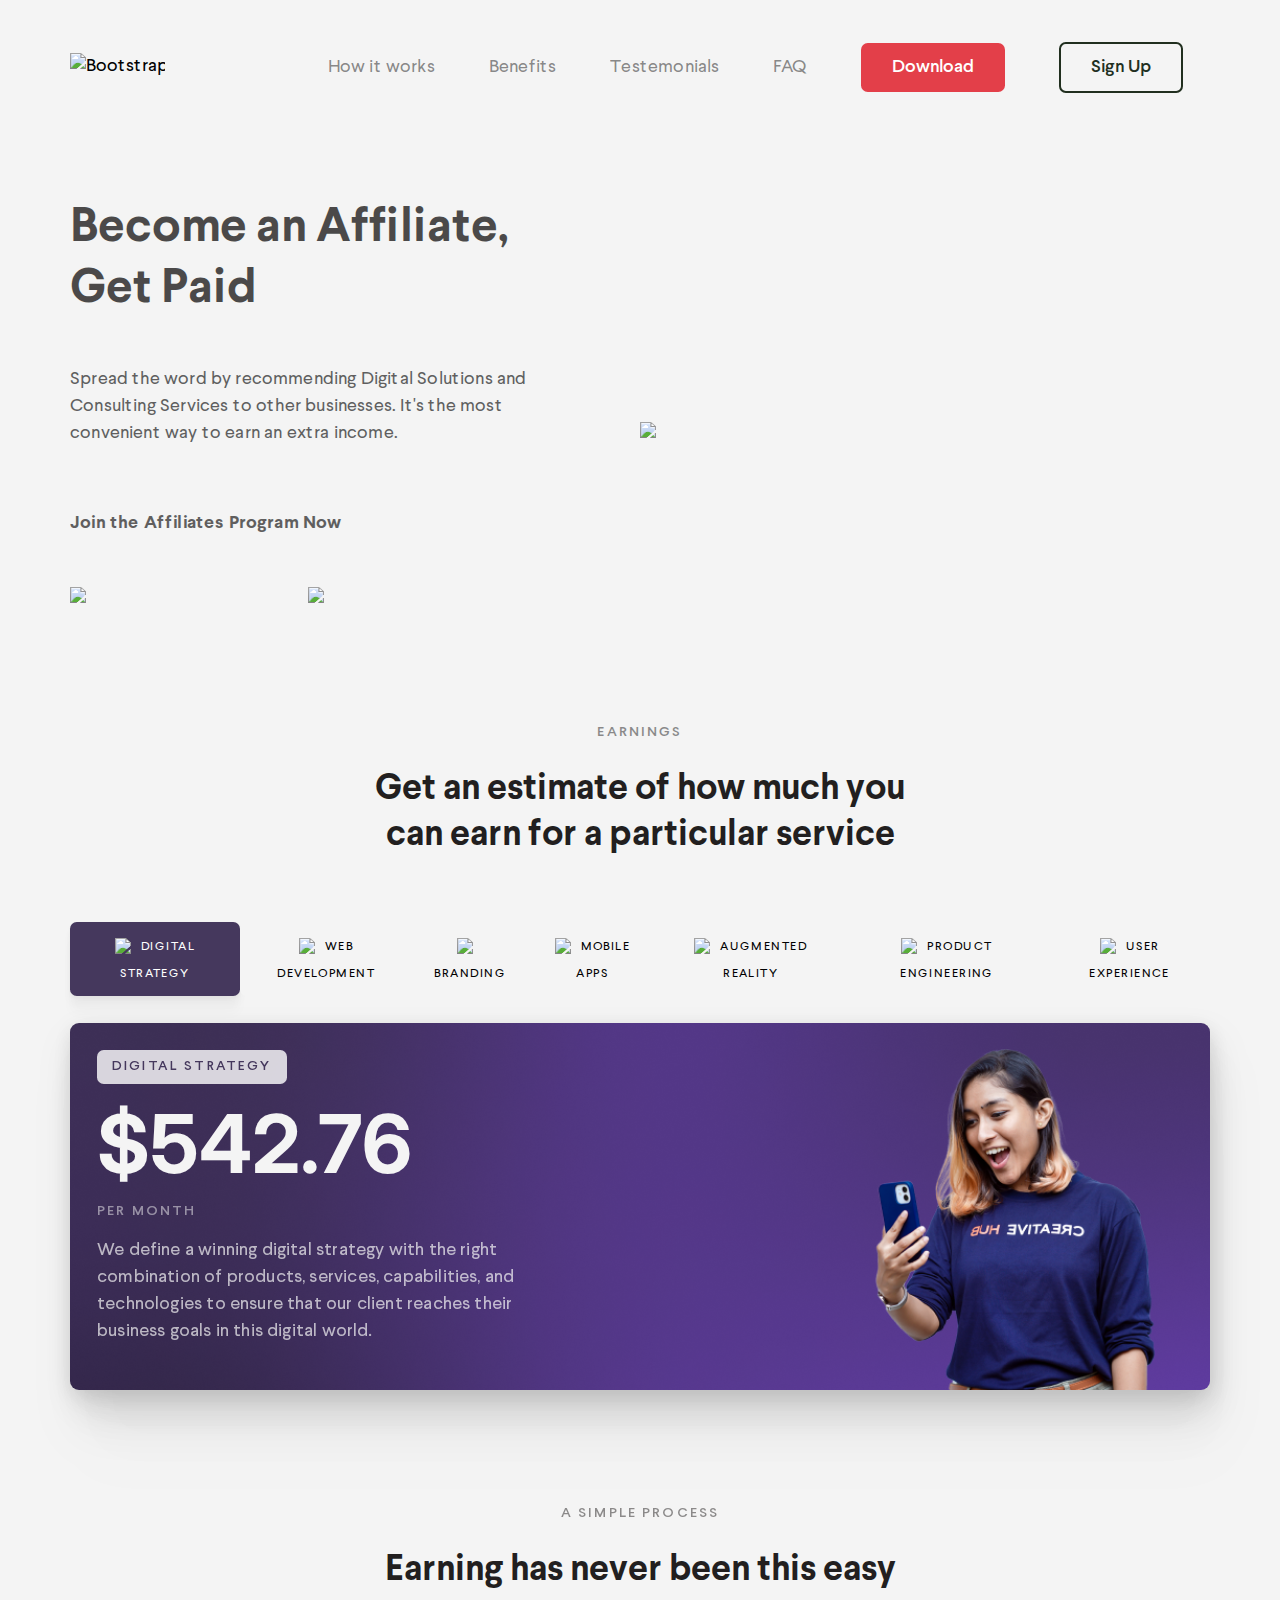
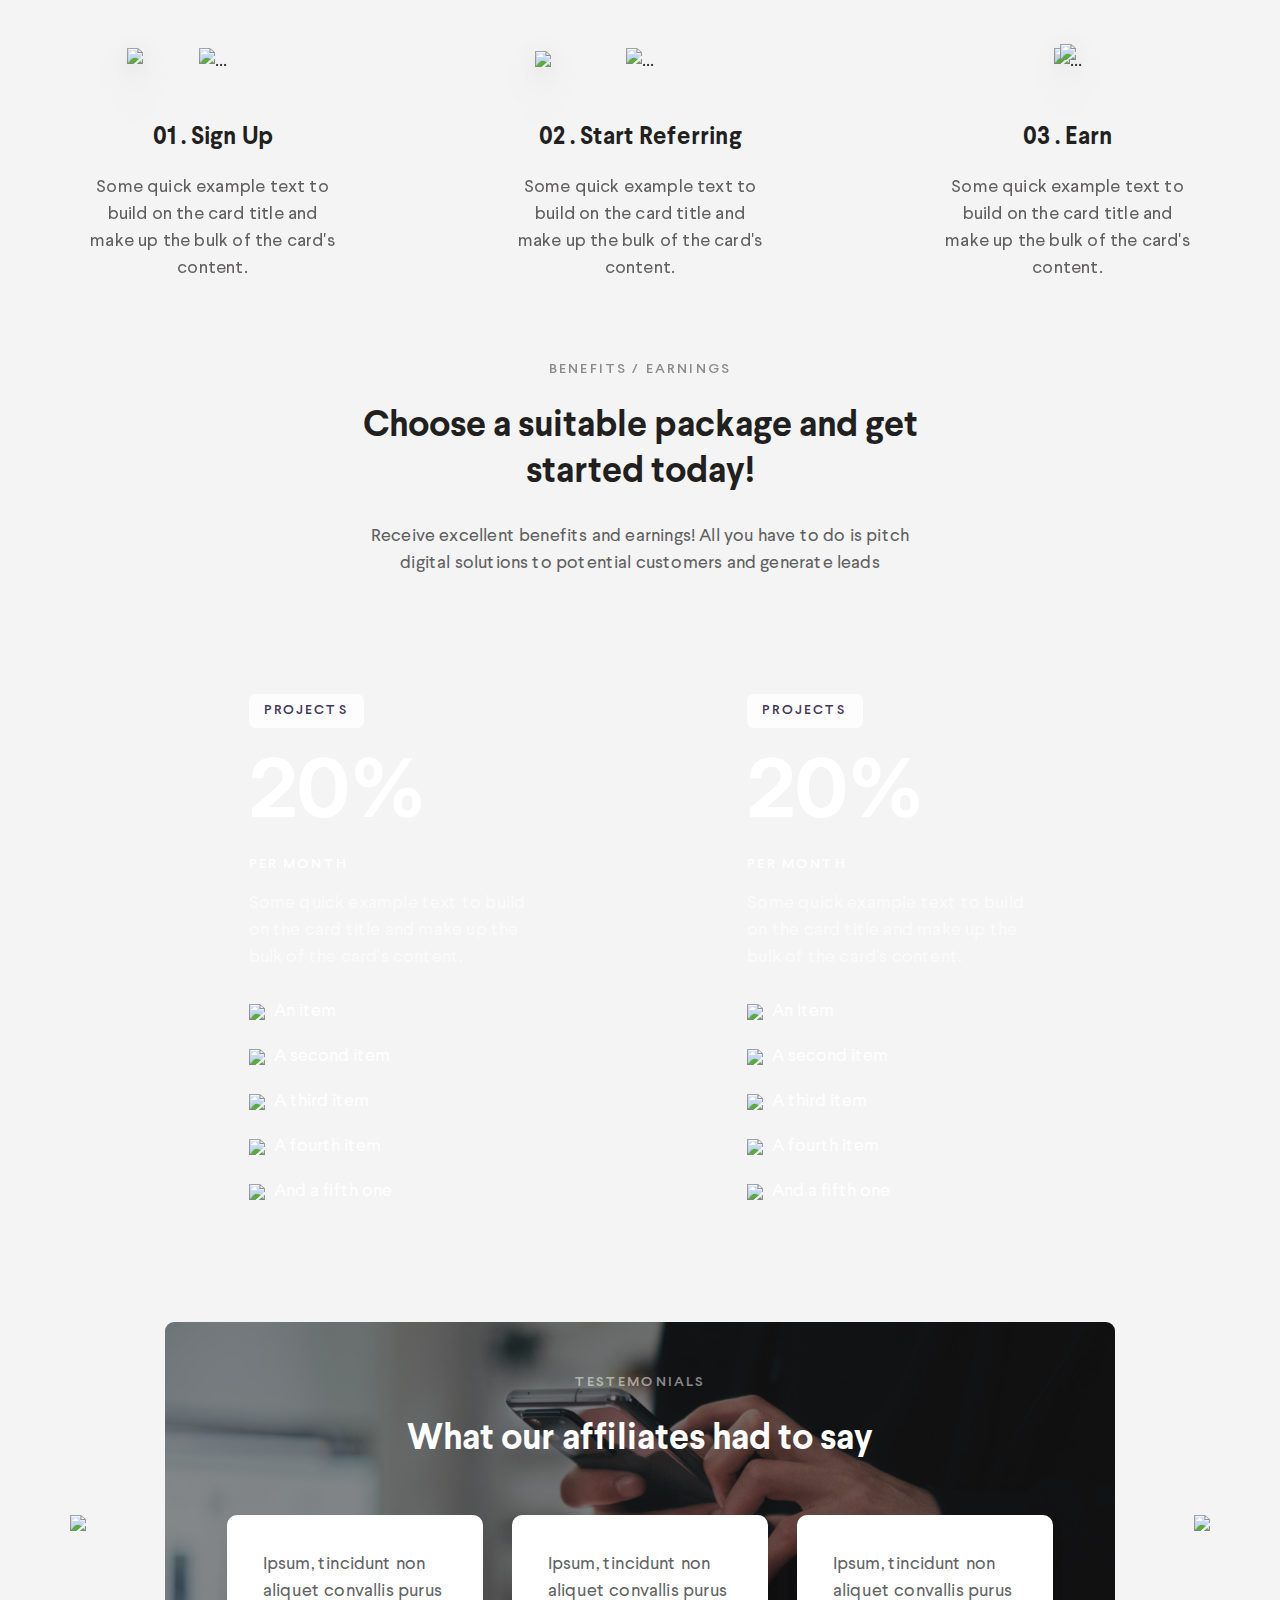
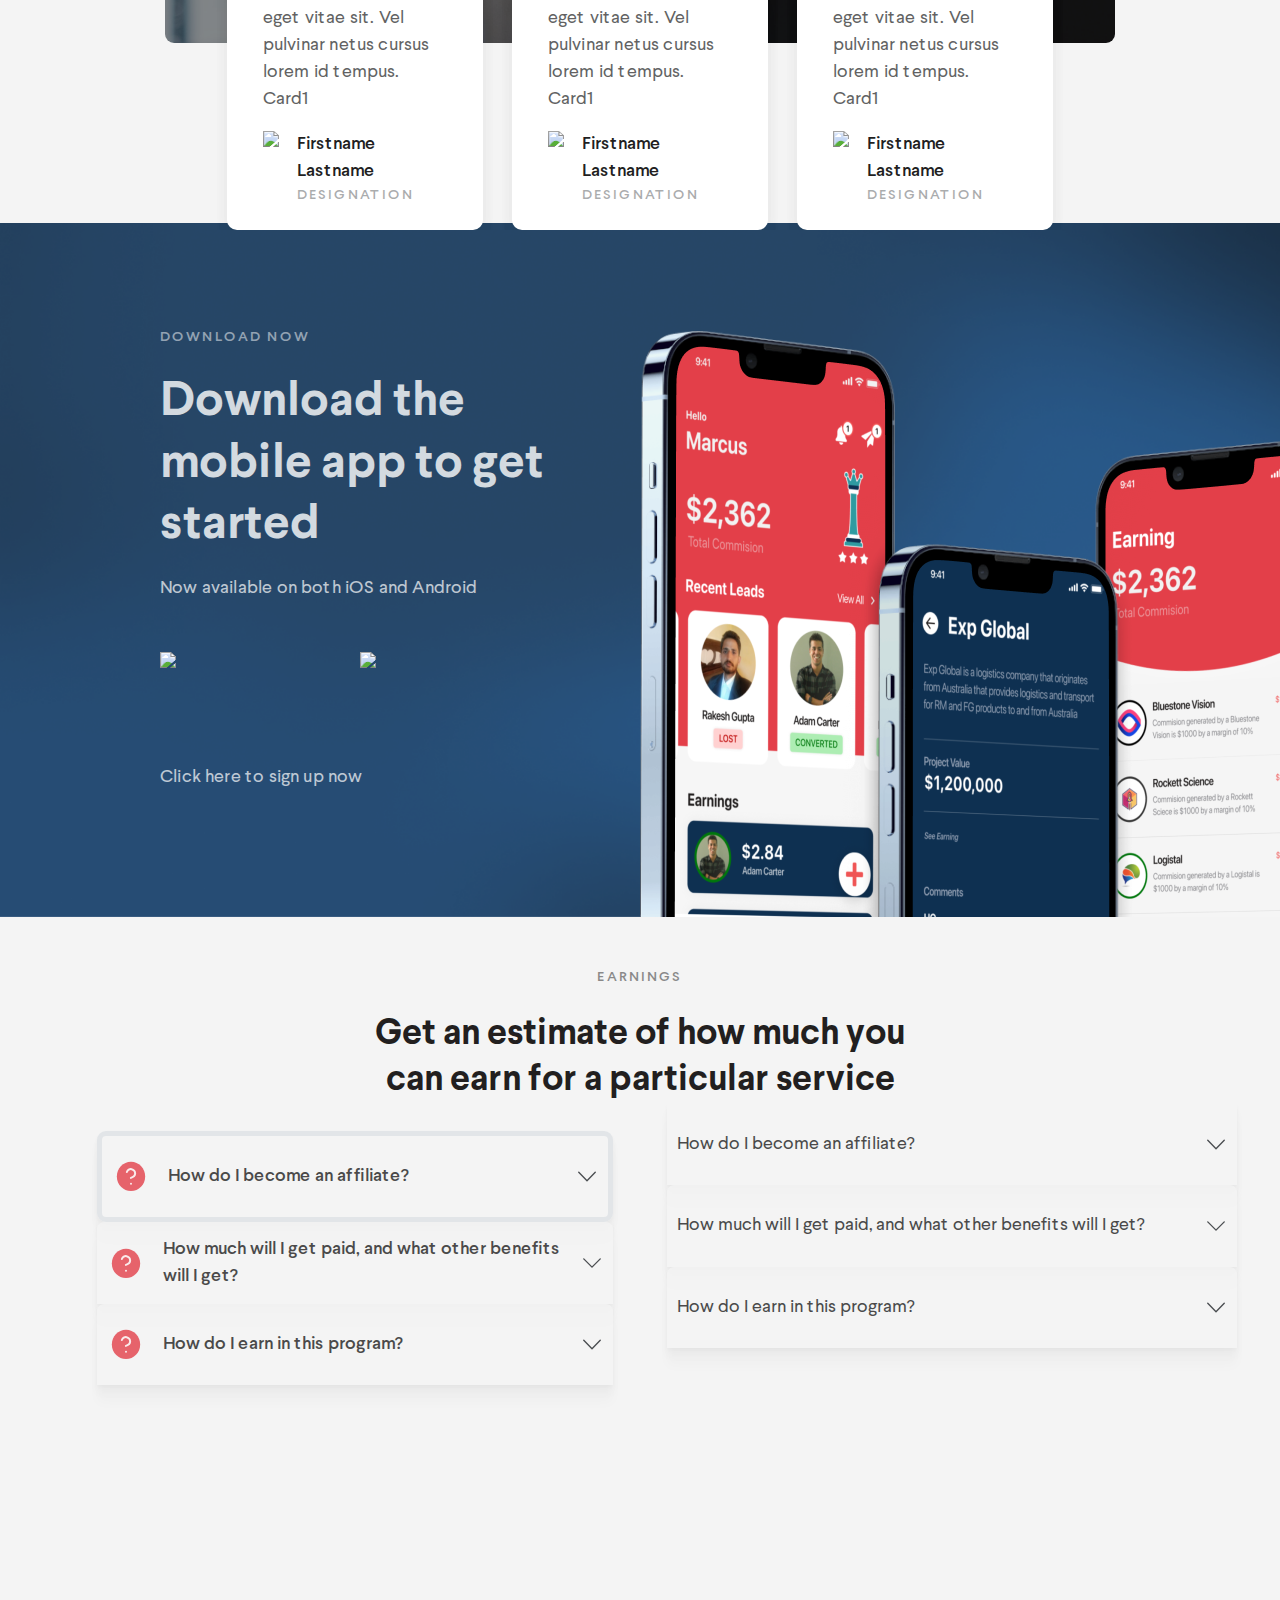
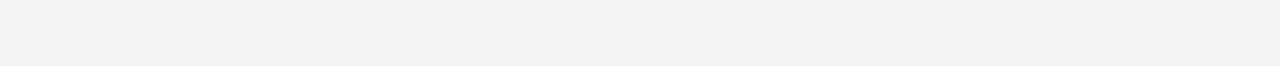
==== commit 850274fb: "commit" ====
--- a/Affiliatesv1.html
+++ b/Affiliatesv1.html
@@ -11,8 +11,8 @@
 
 </head>
 
-<body style="margin-bottom: 200px;">
-    <div class="container-xl mb-5">
+<body class ="row-gap-6" style="margin-bottom: 200px;">
+    <div class="container-xl">
         <div class="row row-gap-6">
             <nav id="indexNav" class="navbar navbar-expand-xl col-12">
                 <div class="d-flex flex-row container-fluid">
@@ -386,122 +386,295 @@
                     </div>
                 </div>
             </div>
-            <div class="section-testemonials row row-gap-5 justify-content-center position-relative">
-                <div class="banner col-lg-10 row justify-content-center">
-                    <div class=" text-center row row-gap-4 rounded-3 pt-5 pb-10" id="testemonials">
-                        <h6 class="text-opacity-50" style="color:white">Testemonials</h6>
-                        <h3 class="text-white">What our affiliates had to say</h3>
-                    </div>
-                </div>
-                <div class="section-reviews d-flex justify-content-between position-absolute top-60">
-                    <img class="arrow" id="left" src="/assets/arrow-down-circle.svg">
-                    <div class="window row col-xl-9">
-                        <div id="reviews" class="reviewCarousel d-flex">
-                            <div class="card col-sm px-3">
-                                <div class="card-body">
-                                    <p class="card-text">Ipsum, tincidunt non aliquet convallis purus eget vitae sit.
-                                        Vel pulvinar netus cursus lorem id tempus. Card1</p>
-                                    <div class="testemonial-name-card d-flex column-gap-3" style="background-color: ble;">
-                                        <img class="" style="background-color:re" src="/assets/TesteDP1.png">
-                                        <div class="testemonials-names" style="background-color: orage;">
-                                            <h5 class="card-title">Firstname Lastname</h5>
-                                            <h6 class="card-subtitle mb-2 text-body-secondary text-opacity-50">
-                                                Designation</h6>
+            <div class="section-testemonials col-12 pb-10">
+                <div class="position-relative row row-gap-5 justify-content-center">
+                    <div class="banner col-lg-10 row justify-content-center">
+                        <div class=" text-center row row-gap-4 rounded-3 pt-5 pb-10" id="testemonials">
+                            <h6 class="text-opacity-50" style="color:white">Testemonials</h6>
+                            <h3 class="text-white">What our affiliates had to say</h3>
+                        </div>
+                    </div>
+                    <div class="section-reviews col-12 d-flex justify-content-between position-absolute top-60 z-0">
+                        <img class="arrow" id="left" src="/assets/arrow-down-circle.svg">
+                        <div class="row col-xl-9">
+                            <div id="reviews" class="reviewCarousel d-flex">
+                                <div class="card col-sm px-3">
+                                    <div class="card-body">
+                                        <p class="card-text">Ipsum, tincidunt non aliquet convallis purus eget vitae
+                                            sit.
+                                            Vel pulvinar netus cursus lorem id tempus. Card1</p>
+                                        <div class="testemonial-name-card d-flex column-gap-3"
+                                            style="background-color: ble;">
+                                            <img class="" style="background-color:re" src="/assets/TesteDP1.png">
+                                            <div class="testemonials-names" style="background-color: orage;">
+                                                <h5 class="card-title">Firstname Lastname</h5>
+                                                <h6 class="card-subtitle mb-2 text-body-secondary text-opacity-50">
+                                                    Designation</h6>
+                                            </div>
                                         </div>
                                     </div>
                                 </div>
-                            </div>
-                            <div class="card col-sm px-3">
-                                <div class="card-body">
-                                    <p class="card-text">Ipsum, tincidunt non aliquet convallis purus eget vitae sit.
-                                        Vel pulvinar netus cursus lorem id tempus. Card1</p>
-                                    <div class="testemonial-name-card d-flex column-gap-3" style="background-color: ble;">
-                                        <img class="" style="background-color:re" src="/assets/TesteDP1.png">
-                                        <div class="testemonials-names" style="background-color: orage;">
-                                            <h5 class="card-title">Firstname Lastname</h5>
-                                            <h6 class="card-subtitle mb-2 text-body-secondary text-opacity-50">
-                                                Designation</h6>
+                                <div class="card col-sm px-3">
+                                    <div class="card-body">
+                                        <p class="card-text">Ipsum, tincidunt non aliquet convallis purus eget vitae
+                                            sit.
+                                            Vel pulvinar netus cursus lorem id tempus. Card1</p>
+                                        <div class="testemonial-name-card d-flex column-gap-3"
+                                            style="background-color: ble;">
+                                            <img class="" style="background-color:re" src="/assets/TesteDP1.png">
+                                            <div class="testemonials-names" style="background-color: orage;">
+                                                <h5 class="card-title">Firstname Lastname</h5>
+                                                <h6 class="card-subtitle mb-2 text-body-secondary text-opacity-50">
+                                                    Designation</h6>
+                                            </div>
                                         </div>
                                     </div>
                                 </div>
-                            </div>
-                            <div class="card col-sm px-3">
-                                <div class="card-body">
-                                    <p class="card-text">Ipsum, tincidunt non aliquet convallis purus eget vitae sit.
-                                        Vel pulvinar netus cursus lorem id tempus. Card1</p>
-                                    <div class="testemonial-name-card d-flex column-gap-3" style="background-color: ble;">
-                                        <img class="" style="background-color:re" src="/assets/TesteDP1.png">
-                                        <div class="testemonials-names" style="background-color: orage;">
-                                            <h5 class="card-title">Firstname Lastname</h5>
-                                            <h6 class="card-subtitle mb-2 text-body-secondary text-opacity-50">
-                                                Designation</h6>
+                                <div class="card col-sm px-3">
+                                    <div class="card-body">
+                                        <p class="card-text">Ipsum, tincidunt non aliquet convallis purus eget vitae
+                                            sit.
+                                            Vel pulvinar netus cursus lorem id tempus. Card1</p>
+                                        <div class="testemonial-name-card d-flex column-gap-3"
+                                            style="background-color: ble;">
+                                            <img class="" style="background-color:re" src="/assets/TesteDP1.png">
+                                            <div class="testemonials-names" style="background-color: orage;">
+                                                <h5 class="card-title">Firstname Lastname</h5>
+                                                <h6 class="card-subtitle mb-2 text-body-secondary text-opacity-50">
+                                                    Designation</h6>
+                                            </div>
                                         </div>
                                     </div>
                                 </div>
-                            </div>
-                            <div class="card col-sm px-3">
-                                <div class="card-body">
-                                    <p class="card-text">Ipsum, tincidunt non aliquet convallis purus eget vitae sit.
-                                        Vel pulvinar netus cursus lorem id tempus. Card1</p>
-                                    <div class="testemonial-name-card d-flex column-gap-3" style="background-color: ble;">
-                                        <img class="" style="background-color:re" src="/assets/TesteDP1.png">
-                                        <div class="testemonials-names" style="background-color: orage;">
-                                            <h5 class="card-title">Firstname Lastname</h5>
-                                            <h6 class="card-subtitle mb-2 text-body-secondary text-opacity-50">
-                                                Designation</h6>
+                                <div class="card col-sm px-3">
+                                    <div class="card-body">
+                                        <p class="card-text">Ipsum, tincidunt non aliquet convallis purus eget vitae
+                                            sit.
+                                            Vel pulvinar netus cursus lorem id tempus. Card1</p>
+                                        <div class="testemonial-name-card d-flex column-gap-3"
+                                            style="background-color: ble;">
+                                            <img class="" style="background-color:re" src="/assets/TesteDP1.png">
+                                            <div class="testemonials-names" style="background-color: orage;">
+                                                <h5 class="card-title">Firstname Lastname</h5>
+                                                <h6 class="card-subtitle mb-2 text-body-secondary text-opacity-50">
+                                                    Designation</h6>
+                                            </div>
                                         </div>
                                     </div>
                                 </div>
-                            </div>
-                            <div class="card col-sm px-3">
-                                <div class="card-body">
-                                    <p class="card-text">Ipsum, tincidunt non aliquet convallis purus eget vitae sit.
-                                        Vel pulvinar netus cursus lorem id tempus. Card1</p>
-                                    <div class="testemonial-name-card d-flex column-gap-3" style="background-color: ble;">
-                                        <img class="" style="background-color:re" src="/assets/TesteDP1.png">
-                                        <div class="testemonials-names" style="background-color: orage;">
-                                            <h5 class="card-title">Firstname Lastname</h5>
-                                            <h6 class="card-subtitle mb-2 text-body-secondary text-opacity-50">
-                                                Designation</h6>
+                                <div class="card col-sm px-3">
+                                    <div class="card-body">
+                                        <p class="card-text">Ipsum, tincidunt non aliquet convallis purus eget vitae
+                                            sit.
+                                            Vel pulvinar netus cursus lorem id tempus. Card1</p>
+                                        <div class="testemonial-name-card d-flex column-gap-3"
+                                            style="background-color: ble;">
+                                            <img class="" style="background-color:re" src="/assets/TesteDP1.png">
+                                            <div class="testemonials-names" style="background-color: orage;">
+                                                <h5 class="card-title">Firstname Lastname</h5>
+                                                <h6 class="card-subtitle mb-2 text-body-secondary text-opacity-50">
+                                                    Designation</h6>
+                                            </div>
                                         </div>
                                     </div>
                                 </div>
-                            </div>
-                            <div class="card col-sm px-3">
-                                <div class="card-body">
-                                    <p class="card-text">Ipsum, tincidunt non aliquet convallis purus eget vitae sit.
-                                        Vel pulvinar netus cursus lorem id tempus. Card1</p>
-                                    <div class="testemonial-name-card d-flex column-gap-3" style="background-color: ble;">
-                                        <img class="" style="background-color:re" src="/assets/TesteDP1.png">
-                                        <div class="testemonials-names" style="background-color: orage;">
-                                            <h5 class="card-title">Firstname Lastname</h5>
-                                            <h6 class="card-subtitle mb-2 text-body-secondary text-opacity-50">
-                                                Designation</h6>
+                                <div class="card col-sm px-3">
+                                    <div class="card-body">
+                                        <p class="card-text">Ipsum, tincidunt non aliquet convallis purus eget vitae
+                                            sit.
+                                            Vel pulvinar netus cursus lorem id tempus. Card1</p>
+                                        <div class="testemonial-name-card d-flex column-gap-3"
+                                            style="background-color: ble;">
+                                            <img class="" style="background-color:re" src="/assets/TesteDP1.png">
+                                            <div class="testemonials-names" style="background-color: orage;">
+                                                <h5 class="card-title">Firstname Lastname</h5>
+                                                <h6 class="card-subtitle mb-2 text-body-secondary text-opacity-50">
+                                                    Designation</h6>
+                                            </div>
                                         </div>
                                     </div>
                                 </div>
-                            </div>
-                            <div class="card col-sm px-3">
-                                <div class="card-body">
-                                    <p class="card-text">Ipsum, tincidunt non aliquet convallis purus eget vitae sit.
-                                        Vel pulvinar netus cursus lorem id tempus. Card1</p>
-                                    <div class="testemonial-name-card d-flex column-gap-3" style="background-color: ble;">
-                                        <img class="" style="background-color:re" src="/assets/TesteDP1.png">
-                                        <div class="testemonials-names" style="background-color: orage;">
-                                            <h5 class="card-title">Firstname Lastname</h5>
-                                            <h6 class="card-subtitle mb-2 text-body-secondary text-opacity-50">
-                                                Designation</h6>
+                                <div class="card col-sm px-3">
+                                    <div class="card-body">
+                                        <p class="card-text">Ipsum, tincidunt non aliquet convallis purus eget vitae
+                                            sit.
+                                            Vel pulvinar netus cursus lorem id tempus. Card1</p>
+                                        <div class="testemonial-name-card d-flex column-gap-3"
+                                            style="background-color: ble;">
+                                            <img class="" style="background-color:re" src="/assets/TesteDP1.png">
+                                            <div class="testemonials-names" style="background-color: orage;">
+                                                <h5 class="card-title">Firstname Lastname</h5>
+                                                <h6 class="card-subtitle mb-2 text-body-secondary text-opacity-50">
+                                                    Designation</h6>
+                                            </div>
                                         </div>
                                     </div>
                                 </div>
                             </div>
                         </div>
-                    </div>
-                    <img class="arrow" id="right" src="/assets/arrow-up-circle.svg">
+                        <img class="arrow" id="right" src="/assets/arrow-up-circle.svg">
+                    </div>
                 </div>
             </div>
         </div>
     </div>
+    <div class="container-fluid row row-gap-6">
+        <div class="section-banner row text-white py-5 overflow-hidden" id="banner">
+            <div class="row d-flex justify-content-center py-5">
+                <div class="col-lg-9 banner-content row align-items-center justify-content-between position-relative">
+                    <div class="col-lg-5 themed-grid-col">
+                        <div class="row row-gap-4 mb-7">
+                            <h6 class="text-opacity-50" style="color:white">Download Now</h6>
+                            <div class="">
+                                <h2>Download the mobile app to get started
+                                </h2>
+                                <p>Now available on both iOS and Android</p>
+                            </div>
+                            <div class="d-flex">
+                                <div class="col-6">
+                                    <img src="/assets/appstoreBadge.png" class="img-fluid">
+                                </div>
+                                <div class="col-6">
+                                    <img src="/assets/playstoreBadge.png" class="img-fluid">
+                                </div>
+                            </div>
+
+                        </div>
+                        <div class="signup-req">
+                            <p>Click here to sign up now</p>
+                        </div>
+                    </div>
+                    <div class="image-div col-lg-6 themed-grid-col">
+                        <img src="/assets/iPhone 13 Pro.png" class="img-fluid position-absolute top-0">
+                    </div>
+                </div>
+            </div>
+        </div>
+    </div>
+    <div class="container-xl py-5">
+        <div class="earnings-title row justify-content-center">
+            <div class="col-lg-6 text-center row row-gap-4">
+                <h6 class="col-12 text-opacity-50">Earnings</h6>
+                <h3 class="col-12">Get an estimate of how much you can earn for a particular service</h3>
+            </div>
+        </div>
+        <div class="accordion d-flex gap-4" id="accordionExample">
+
+            <div class="col-lg-6 themed-grid-col p-4">
+                
+                <div class="accordion-item">
+                    
+                    <h2 class="accordion-header border border-5 rounded-3">
+                        <button class="accordion-button collapsed" type="button" data-bs-toggle="collapse"
+                            data-bs-target="#collapseOne" aria-expanded="false" aria-controls="collapseOne">
+                            <div class="me-3">
+                                <svg xmlns="http://www.w3.org/2000/svg" width="38" height="40" viewBox="0 0 38 40" fill="none">
+                                    <path d="M19 34.9797C26.8241 34.9797 33.1667 28.4505 33.1667 20.3963C33.1667 12.3422 26.8241 5.81299 19 5.81299C11.176 5.81299 4.83337 12.3422 4.83337 20.3963C4.83337 28.4505 11.176 34.9797 19 34.9797Z" fill="#E33F4A"/>
+                                    <path d="M14.8774 16.0213C15.2105 15.0467 15.8679 14.2248 16.7332 13.7013C17.5985 13.1778 18.6159 12.9865 19.6051 13.1611C20.5943 13.3358 21.4916 13.8652 22.138 14.6557C22.7843 15.4461 23.1381 16.4465 23.1366 17.4797C23.1366 20.3963 18.8866 21.8547 18.8866 21.8547" stroke="#FCE9EA" stroke-width="2" stroke-linecap="round" stroke-linejoin="round"/>
+                                    <path d="M19 27.688H19.0133" stroke="#FCE9EA" stroke-width="2" stroke-linecap="round" stroke-linejoin="round"/>
+                                    </svg>
+                            </div>
+                            <h5>How do I become an affiliate?</h5>
+                        </button>
+                    </h2>
+                    <div id="collapseOne" class="accordion-collapse collapse collapsed" data-bs-parent="#accordionExample">
+                        <div class="accordion-body">
+                            You can start by signing up and creating an affiliate account. You can download our app on
+                            the play store/app store.
+                        </div>
+                    </div>
+                </div>
+                <div class="accordion-item">
+                    <h2 class="accordion-header">
+                        <button class="accordion-button collapsed" type="button" data-bs-toggle="collapse"
+                            data-bs-target="#collapseTwo" aria-expanded="false" aria-controls="collapseTwo">
+                            <div class="me-3">
+                                <svg xmlns="http://www.w3.org/2000/svg" width="38" height="40" viewBox="0 0 38 40" fill="none">
+                                    <path d="M19 34.9797C26.8241 34.9797 33.1667 28.4505 33.1667 20.3963C33.1667 12.3422 26.8241 5.81299 19 5.81299C11.176 5.81299 4.83337 12.3422 4.83337 20.3963C4.83337 28.4505 11.176 34.9797 19 34.9797Z" fill="#E33F4A"/>
+                                    <path d="M14.8774 16.0213C15.2105 15.0467 15.8679 14.2248 16.7332 13.7013C17.5985 13.1778 18.6159 12.9865 19.6051 13.1611C20.5943 13.3358 21.4916 13.8652 22.138 14.6557C22.7843 15.4461 23.1381 16.4465 23.1366 17.4797C23.1366 20.3963 18.8866 21.8547 18.8866 21.8547" stroke="#FCE9EA" stroke-width="2" stroke-linecap="round" stroke-linejoin="round"/>
+                                    <path d="M19 27.688H19.0133" stroke="#FCE9EA" stroke-width="2" stroke-linecap="round" stroke-linejoin="round"/>
+                                    </svg>
+                            </div>
+                            <h5>How much will I get paid, and what other benefits will I get?</h5>
+                        </button>
+                    </h2>
+                    <div id="collapseTwo" class="accordion-collapse collapse" data-bs-parent="#accordionExample">
+                        <div class="accordion-body">
+                            Depending on the package you choose and the number of leads you bring in, the payments and
+                            benefits you receive can vary.
+                        </div>
+                    </div>
+                </div>
+                <div class="accordion-item">
+                    <h2 class="accordion-header">
+                        <button class="accordion-button collapsed" type="button" data-bs-toggle="collapse"
+                            data-bs-target="#collapseThree" aria-expanded="false" aria-controls="collapseThree">
+                            <div class="me-3">
+                                <svg xmlns="http://www.w3.org/2000/svg" width="38" height="40" viewBox="0 0 38 40" fill="none">
+                                    <path d="M19 34.9797C26.8241 34.9797 33.1667 28.4505 33.1667 20.3963C33.1667 12.3422 26.8241 5.81299 19 5.81299C11.176 5.81299 4.83337 12.3422 4.83337 20.3963C4.83337 28.4505 11.176 34.9797 19 34.9797Z" fill="#E33F4A"/>
+                                    <path d="M14.8774 16.0213C15.2105 15.0467 15.8679 14.2248 16.7332 13.7013C17.5985 13.1778 18.6159 12.9865 19.6051 13.1611C20.5943 13.3358 21.4916 13.8652 22.138 14.6557C22.7843 15.4461 23.1381 16.4465 23.1366 17.4797C23.1366 20.3963 18.8866 21.8547 18.8866 21.8547" stroke="#FCE9EA" stroke-width="2" stroke-linecap="round" stroke-linejoin="round"/>
+                                    <path d="M19 27.688H19.0133" stroke="#FCE9EA" stroke-width="2" stroke-linecap="round" stroke-linejoin="round"/>
+                                    </svg>
+                            </div>
+                            <h5>How do I earn in this program?</h5>
+                        </button>
+                    </h2>
+                    <div id="collapseThree" class="accordion-collapse collapse" data-bs-parent="#accordionExample">
+                        <div class="accordion-body">
+                            All you have to do is pitch our services to potential clients and bring us the leads. Upon
+                            doing so, you will receive your payments and other benefits.
+                        </div>
+                    </div>
+                </div>
+            </div>
+
+            <div class="col-lg-6">
+                <div class="accordion-item">
+                    <h2 class="accordion-header">
+                        <button class="accordion-button collapsed" type="button" data-bs-toggle="collapse"
+                            data-bs-target="#collapseFour" aria-expanded="false" aria-controls="collapseFour">
+                            How do I become an affiliate?
+                        </button>
+                    </h2>
+                    <div id="collapseFour" class="accordion-collapse collapse " data-bs-parent="#accordionExample">
+                        <div class="accordion-body">
+                            You can start by signing up and creating an affiliate account. You can download our app on
+                            the play store/app store.
+                        </div>
+                    </div>
+                </div>
+                <div class="accordion-item">
+                    <h2 class="accordion-header">
+                        <button class="accordion-button collapsed" type="button" data-bs-toggle="collapse"
+                            data-bs-target="#collapseFive" aria-expanded="false" aria-controls="collapseFive">
+                            How much will I get paid, and what other benefits will I get?
+                        </button>
+                    </h2>
+                    <div id="collapseFive" class="accordion-collapse collapse" data-bs-parent="#accordionExample">
+                        <div class="accordion-body">
+                            Depending on the package you choose and the number of leads you bring in, the payments and
+                            benefits you receive can vary.
+                        </div>
+                    </div>
+                </div>
+                <div class="accordion-item">
+                    <h2 class="accordion-header">
+                        <button class="accordion-button collapsed" type="button" data-bs-toggle="collapse"
+                            data-bs-target="#collapseSix" aria-expanded="false" aria-controls="collapseSix">
+                            How do I earn in this program? </button>
+                    </h2>
+                    <div id="collapseSix" class="accordion-collapse collapse" data-bs-parent="#accordionExample">
+                        <div class="accordion-body">
+                            All you have to do is pitch our services to potential clients and bring us the leads. Upon
+                            doing so, you will receive your payments and other benefits.
+                        </div>
+                    </div>
+                </div>
+            </div>
+
+        </div>
+    </div>
+
 
     <script src="https://cdn.jsdelivr.net/npm/bootstrap@5.3.0-alpha1/dist/js/bootstrap.bundle.min.js"
         integrity="sha384-w76AqPfDkMBDXo30jS1Sgez6pr3x5MlQ1ZAGC+nuZB+EYdgRZgiwxhTBTkF7CXvN" crossorigin="anonymous">
--- a/stylee.css
+++ b/stylee.css
@@ -5,9 +5,24 @@
 
 }
 
+#retainer {
+  background-image: url(/assets/cardRetainer.png);
+  background-size: cover;
+}
+
+#banner {
+  background-image: url(/assets/Backdrop.png);
+  background-size: cover;
+}
+
+#projects {
+  background-image: url(/assets/cardProject.png);
+  background-size: cover;
+}
+
 .reviewCarousel {
-  display: none;
   overflow-x: scroll;
+  overflow-y: scroll;
   scroll-behavior: smooth;
 }
 
@@ -17,20 +32,21 @@
   /* for Chrome, Safari, and Opera */
 }
 
-
 .section-reviews .card {
   box-sizing: border-box;
   flex: 0 0 30%;
-  margin: 0 calc(5%/3);
+  overflow: visible;
+  margin-top: 0 !important;
+  margin: 0px calc(5%/3);
   border-radius: 0.55556rem;
   border: none;
   background: #FFF;
-  box-shadow: 0px 0px 0px 0px rgba(0, 0, 0, 0.05), 
-  0px 5px 17px 0px rgba(0, 0, 0, 0.03), 
-  0px 19px 19px 0px rgba(0, 0, 0, 0.02), 
-  0px 42px 25px 0px rgba(0, 0, 0, 0.02), 
-  0px 74px 30px 0px rgba(0, 0, 0, 0.01), 
-  0px 116px 32px 0px rgba(0, 0, 0, 0.00);
+  box-shadow: 0px 0px 0px 0px rgba(0, 0, 0, 0.05),
+    0px 5px 17px 0px rgba(0, 0, 0, 0.03),
+    0px 19px 19px 0px rgba(0, 0, 0, 0.02),
+    0px 42px 25px 0px rgba(0, 0, 0, 0.02),
+    0px 74px 30px 0px rgba(0, 0, 0, 0.01),
+    0px 116px 32px 0px rgba(0, 0, 0, 0.00);
 
 }
 
@@ -361,6 +377,16 @@
   background-size: cover;
 }
 
+.accordion-header {
+  box-shadow: 0px 0px 0px 0px rgba(0, 0, 0, 0.03), 
+  0px 2px 4px 0px rgba(0, 0, 0, 0.03), 
+  0px 8px 8px 0px rgba(0, 0, 0, 0.03), 
+  0px 18px 11px 0px rgba(0, 0, 0, 0.02), 
+  0px 32px 13px 0px rgba(0, 0, 0, 0.00), 
+  0px 50px 14px 0px rgba(0, 0, 0, 0.00);
+
+}
+
 @media (max-width: 991px) {
   .tab-content-image {
     display: none;
@@ -390,6 +416,8 @@
     background-color: var(--bs-body-bg) !important;
     box-shadow: none !important;
   }
+
+  
 }
 
 @media screen and (max-width:992px) {
